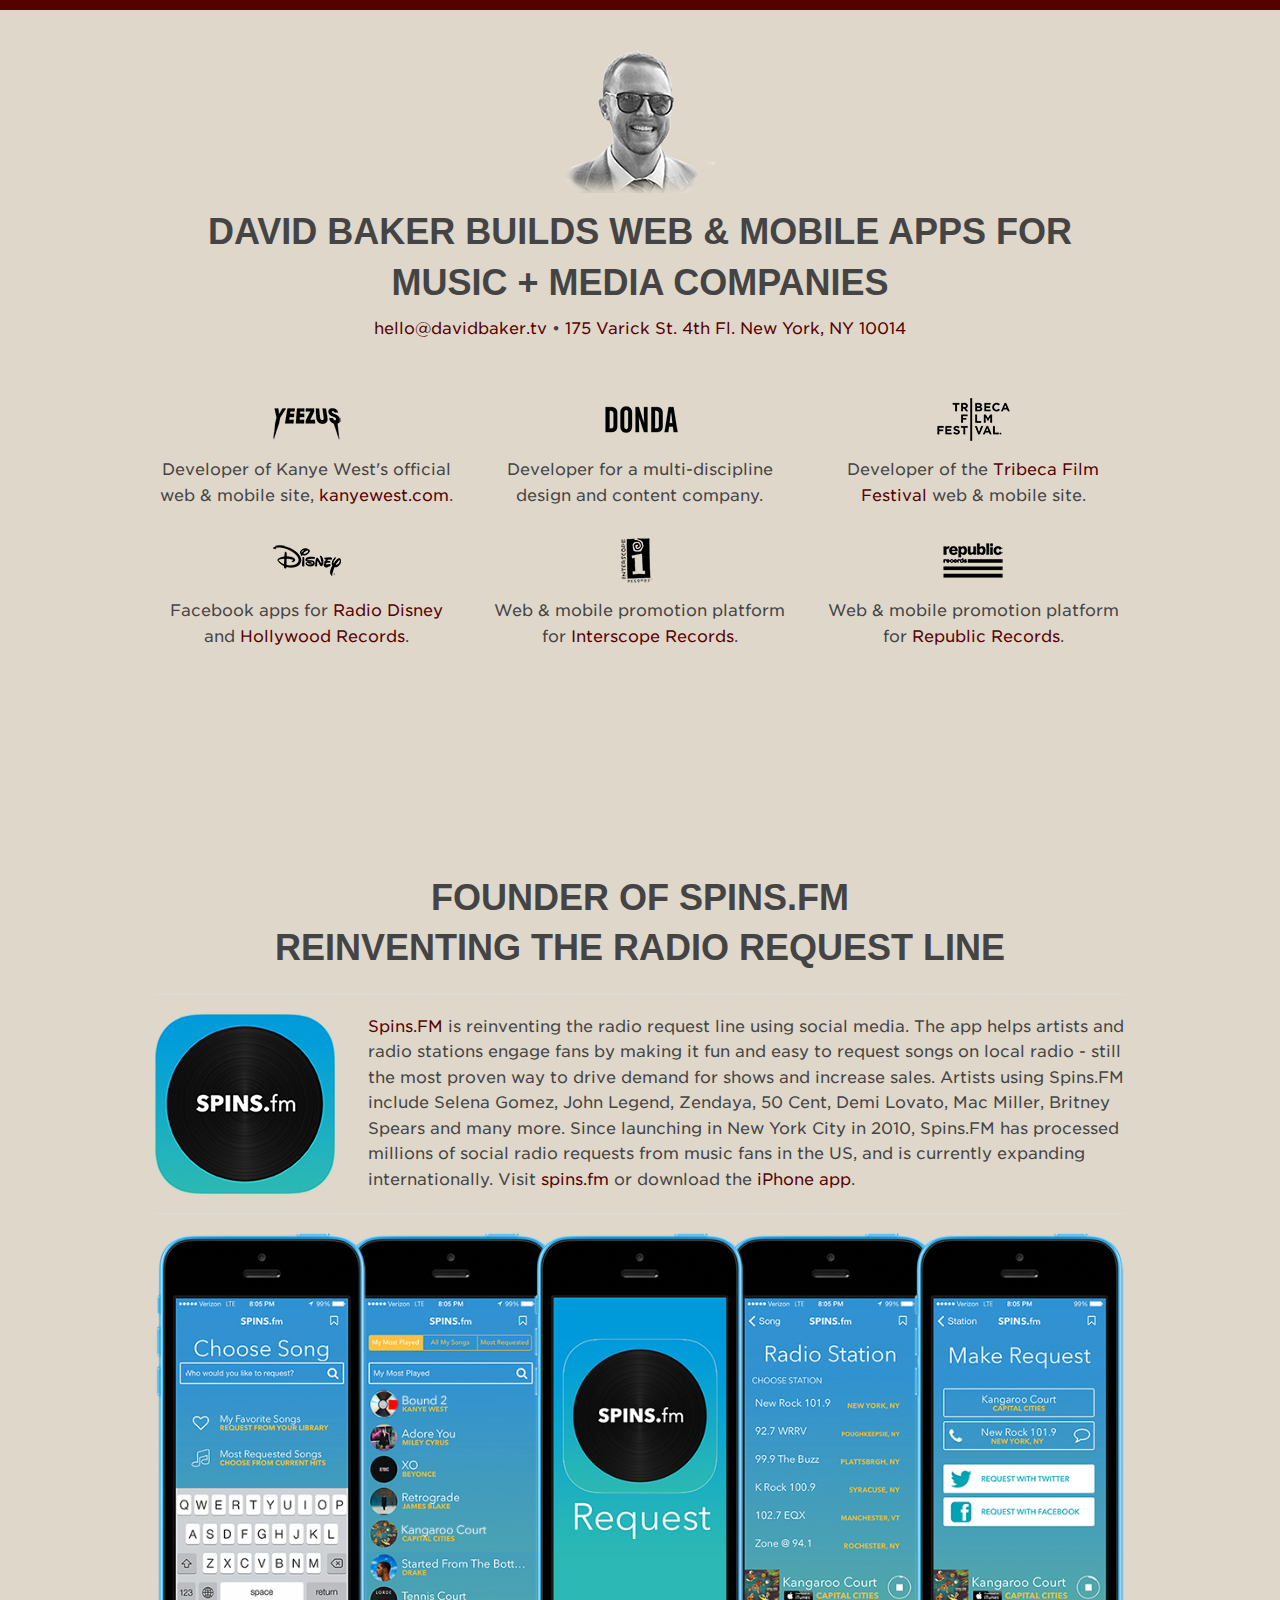
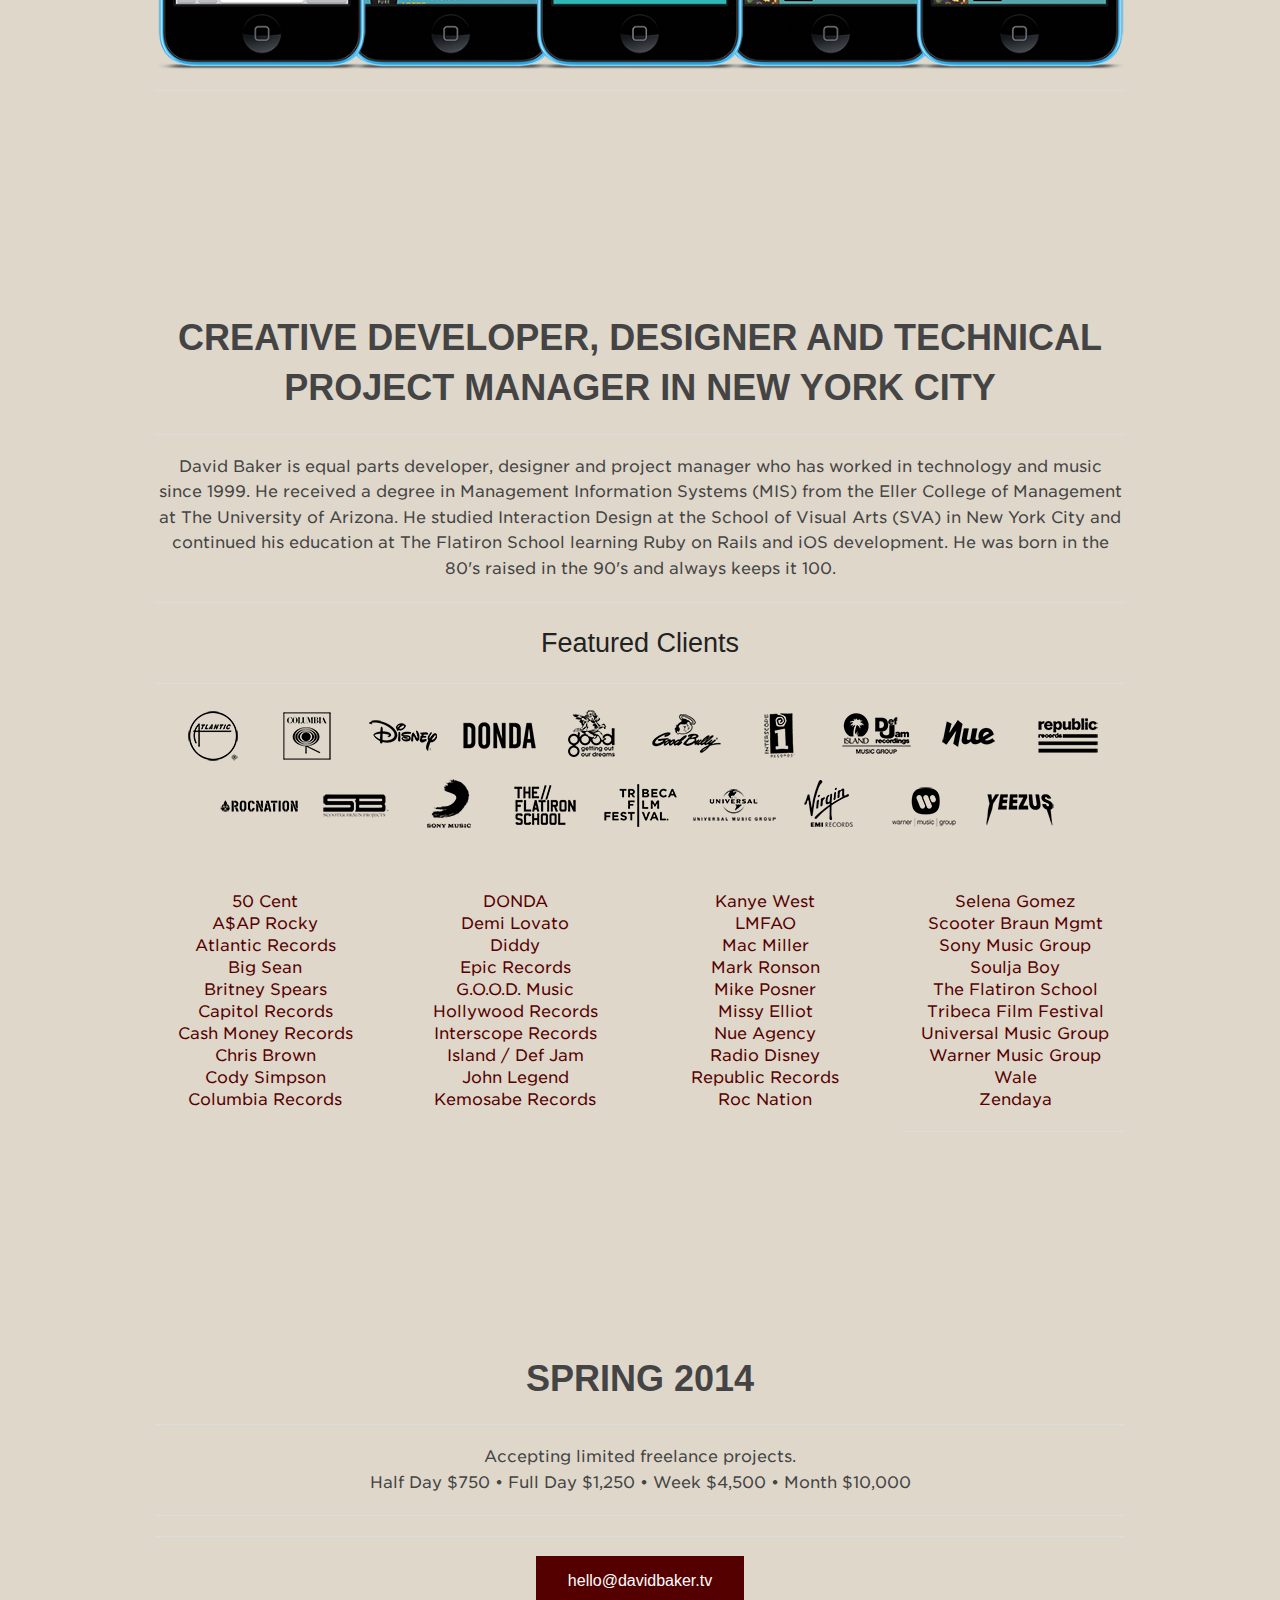
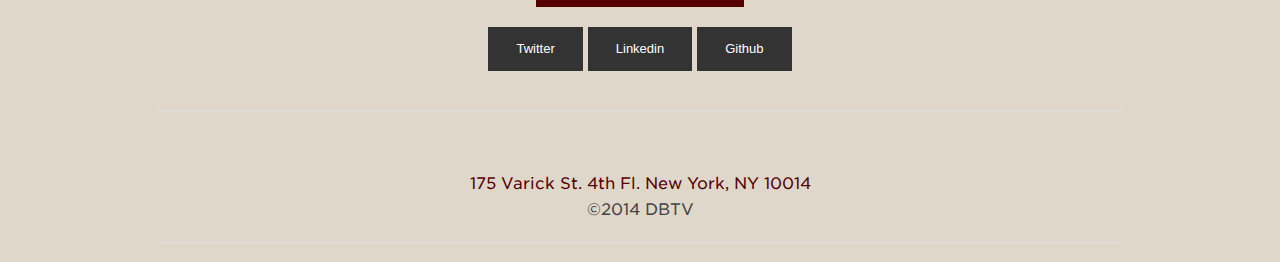
==== index.html @ e58730f7 "revmoe phone number" ====
<!doctype html>
<html class="no-js" lang="en">
  <head>
    <meta charset="utf-8" />
    <meta name="viewport" content="width=device-width, initial-scale=1.0" />
    <title>DavidBaker.TV - David Baker is a creative developer, designer and technical project manager in New York City.</title>
    <meta name="description" content="David Baker builds web &amp; mobile apps for music + media companies including Kanye West, DONDA, The Tribeca Film Festival, Interscope Records, and Republic Records." />
    <meta name="keywords" content="David Baker, DavidBaker.TV, DavidBakerTV, David Baker New York, Technical Project Manager New York City, Technical Project Manager NYC, Technical Project Manager Brooklyn, David Baker Arizona, David Baker UofA" />
    <meta name="author" content="David Baker" />
    <link rel="shortcut icon" href="img/favicon-2014.ico" type="image/x-icon">
    <link rel="icon" href="img/favicon-2014.ico" type="image/x-icon">
    <link rel="stylesheet" href="css/2014-foundation.min.css" />
    <link rel="stylesheet" href="css/2014-animate.css.css" />
    <link rel="stylesheet" href="css/2014-style.css" />
    <script src="js/vendor/2014-modernizr.min.js"></script>
    <script type="text/javascript">
        //<![CDATA[
        try{if (!window.CloudFlare) {var CloudFlare=[{verbose:0,p:1393861651,byc:0,owlid:"cf",bag2:1,mirage2:0,oracle:0,paths:{cloudflare:"/cdn-cgi/nexp/dok8v=02fcfa4f56/"},atok:"5513dd7159def3ef83a74f823313c065",petok:"a8fe80c9b66b0cee8cd95652f07d28450d00553c-1393861750-1800",zone:"davidbaker.tv",rocket:"0",apps:{}}];CloudFlare.push({"apps":{"ape":"9a557f3435d17c4f4423b70e36d7c31b"}});var a=document.createElement("script"),b=document.getElementsByTagName("script")[0];a.async=!0;a.src="//ajax.cloudflare.com/cdn-cgi/nexp/dok8v=221574e73d/cloudflare.min.js";b.parentNode.insertBefore(a,b);}}catch(e){};
        //]]>
    </script>    
  </head>
  <body class="animated fadeInDown">
        
    <div class="row">
      <div class="small-12 columns text-center">
        <img class="dbtv" src="img/dbtv.png">
        <h3 class="tagline">David Baker builds web &amp; mobile apps for music + media companies</h3>
        <p><a href="mailto:hello@davidbaker.tv">hello@davidbaker.tv</a> &bull; <a href="https://goo.gl/maps/thk0T">175 Varick St. 4th Fl. New York, NY 10014</a><br /><br /></p>
        <div class="row">
          <div class="medium-4 columns">
             <p><a href="http://kanyewest.com"><img src="img/logo-yeezus.png"></a>
             <br />
             Developer of Kanye West's official web &amp; mobile site, <a href="http://kanyewest.com">kanyewest.com</a>.</p>
          </div>
          <div class="medium-4 columns">
            <p><a href="http://dondacontent.com"><img src="img/logo-donda.png"></a><br />Developer for a multi-discipline design and content company.</p>
          </div>
          <div class="medium-4 columns">
            <p><a href="http://tribecafilm.com"><img src="img/logo-triebeca-film-festival.png"></a><br />Developer of the <a href="http://tribecafilm.com">Tribeca Film Festival</a> web &amp; mobile site.</p>
          </div>        
        </div>
        <div class="row">
          <div class="medium-4 columns">
             <p><a href="http://radiodisney.com"><img src="img/logo-disney.png"></a><br />Facebook apps for <a href="https://www.facebook.com/radiodisney">Radio Disney</a> and <a href="https://www.facebook.com/Zendaya/app_155227261180201">Hollywood Records</a>.</p>
          </div>
          <div class="medium-4 columns">
            <p><a href="http://playiga.com"><img src="img/logo-interscope-records.png"></a><br />Web &amp; mobile promotion platform for <a href="http://playiga.com">Interscope Records</a>.</p>
          </div>        
          <div class="medium-4 columns">
            <p><a href="http://republicplaybook.com"><img src="img/logo-republic-records.png"></a><br />Web &amp; mobile promotion platform for <a href="http://republicplaybook.com">Republic Records</a>.</p>
          </div>
        </div>
      </div>
    </div>

    <div class="section-break"></div>

<div class="tealbg">

    <div class="row">
      <div class="small-12 columns text-center">
        <h3 class="tagline">Founder of Spins.FM <br />Reinventing the radio request line</h3>
        <hr />
      </div>
    </div>     

    <div class="row">
      <div class="small-12 columns">
        <p><a href="http://spins.fm" target="_blank"><img src="img/spinsfm-app-icon.png" width="180px" height="180px" align="left" style="margin-right: 33px; margin-bottom: 11px; ">Spins.FM</a> is reinventing the radio request line using social media. The app helps artists and radio stations engage fans by making it fun and easy to request songs on local radio - still the most proven way to drive demand for shows and increase sales. Artists using Spins.FM include Selena Gomez, John Legend, Zendaya, 50 Cent, Demi Lovato, Mac Miller, Britney Spears and many more. Since launching in New York City in 2010, Spins.FM has processed millions of social radio requests from music fans in the US, and is currently expanding internationally. Visit <a href="http://spins.fm">spins.fm</a> or download the <a href="http://appsto.re/i6FQ4bF">iPhone app</a>.</p> 
        <hr />
      </div>
    </div>     

    <div class="row">
      <div class="small-12 columns text-center">
        <a href="http://appsto.re/i6FQ4bF">
          <img src="img/spinsfm-ios-sshots-blk.png">
        </a>
        <hr />
      </div>
    </div>     

    <div class="section-break"></div>

    <div class="row">
      <div class="small-12 columns text-center">
        <h3 class="tagline">Creative developer, designer and technical project manager in new york city</h3>
        <hr />
      </div>
    </div>     
    <div class="row">
      <div class="small-12 columns text-center">
        <p>David Baker is equal parts developer, designer and project manager who has worked in technology and music since 1999. He received a degree in Management Information Systems (MIS) from the Eller College of Management at The University of Arizona. He studied Interaction Design at the School of Visual Arts (SVA) in New York City and continued his education at The Flatiron School learning Ruby on Rails and iOS development. He was born in the 80's raised in the 90's and always keeps it 100.</p> 
        <hr />
      </div>
    </div>     

    <div class="row">
      <div class="small-12 columns text-center">
        <h3>Featured Clients</h3>
        <hr />
      </div>
    </div>     

    <div class="row">
      <div class="small-12 columns text-center">
        <img class="logotn" src="img/logo-atlantic.png">
        <img class="logotn" src="img/logo-columbia.png">
        <img class="logotn" src="img/logo-disney.png">
        <img class="logotn" src="img/logo-donda.png">
        <img class="logotn" src="img/logo-good-music.png">
        <img class="logotn" src="img/logo-goodbully.png">
        <img class="logotn" src="img/logo-interscope-records.png">
        <img class="logotn" src="img/logo-island-defjam.png">
        <img class="logotn" src="img/logo-nue.png">
        <img class="logotn" src="img/logo-republic-records.png">
        <img class="logotn" src="img/logo-rocnation.png">
        <img class="logotn" src="img/logo-scooter-braun.png">
        <img class="logotn" src="img/logo-sony-music.png">
        <img class="logotn" src="img/logo-the-flatiron-school.png">
        <img class="logotn" src="img/logo-triebeca-film-festival.png">
        <img class="logotn" src="img/logo-universal.png">
        <img class="logotn" src="img/logo-virgin-emi.png">
        <img class="logotn" src="img/logo-warner.png">
        <img class="logotn" src="img/logo-yeezus.png">
        <br><br><br><br>
      </div>
    </div>

    <div class="row clients">
      <div class="medium-3 columns text-center">
        <a href="https://www.facebook.com/50cent/app_155227261180201" target="_blank">50 Cent</a><br />
        <a href="https://www.facebook.com/asaprocky/app_155227261180201" target="_blank">A$AP Rocky</a><br />
        <a href="http://atlanticrecords.com/artists" target="_blank">Atlantic Records</a><br />
        <a href="http://uknowbigsean.com" target="_blank">Big Sean</a><br />
        <a href="http://spins.fm/britney" target="_blank">Britney Spears</a><br />
        <a href="http://www.capitolrecords.com/artists/" target="_blank">Capitol Records</a><br />
        <a href="http://www.cashmoney-records.com/artist" target="_blank">Cash Money Records</a><br />
        <a href="http://chrisbrownworld.com" target="_blank">Chris Brown</a><br />
        <a href="https://www.facebook.com/codysimpsonmusic/app_155227261180201" target="_blank">Cody Simpson</a><br />
        <a href="http://www.columbiarecords.com/artists" target="_blank">Columbia Records</a><br />
      </div>
      <div class="medium-3 columns text-center">
        <a href="http://dondacontent.com" target="_blank">DONDA</a><br />
        <a href="http://spins.fm/demi" target="_blank">Demi Lovato</a><br />
        <a href="http://spins.fm/diddy" target="_blank">Diddy</a><br />
        <a href="http://www.epicrecords.com/artists" target="_blank">Epic Records</a><br />
        <a href="http://goodmusicmerch.com" target="_blank">G.O.O.D. Music</a><br />
        <a href="http://hollywoodrecords.com" target="_blank">Hollywood Records</a><br />
        <a href="http://www.playiga.com" target="_blank">Interscope Records</a><br />
        <a href="http://www.defjam.com/artists" target="_blank">Island / Def Jam</a><br />
        <a href="https://www.facebook.com/johnlegend/app_155227261180201" target="_blank">John Legend</a><br />
        <a href="http://kemosaberadio.com" target="_blank">Kemosabe Records</a><br />
      </div>        
      <div class="medium-3 columns text-center">
        <a href="http://kanyewest.com" target="_blank">Kanye West</a><br />
        <a href="http://www.youtube.com/watch?v=Uw241wcDDws&list=TLWc1la0sQKE4" target="_blank">LMFAO</a><br />
        <a href="http://spins.fm/macmiller" target="_blank">Mac Miller</a><br />
        <a href="http://en.wikipedia.org/wiki/Mark_Ronson" target="_blank">Mark Ronson</a><br />
        <a href="http://mikeposner.com" target="_blank">Mike Posner</a><br />
        <a href="https://twitter.com/MissyElliott/statuses/256136193769615360" target="_blank">Missy Elliot</a><br />
        <a href="http://nueagency.com" target="_blank">Nue Agency</a><br />
        <a href="https://www.facebook.com/radiodisney" target="_blank">Radio Disney</a><br />
        <a href="http://www.republicplaybook.com" target="_blank">Republic Records</a><br />
        <a href="http://rocnation.com/artists/" target="_blank">Roc Nation</a><br />
      </div>
      <div class="medium-3 columns text-center">
        <a href="https://www.facebook.com/Selena" target="_blank">Selena Gomez</a><br />        
        <a href="http://scooterbraun.com/" target="_blank">Scooter Braun Mgmt</a><br />
        <a href="http://www.sonymusic.com" target="_blank">Sony Music Group</a><br />
        <a href="https://twitter.com/souljaboy/status/66930248041771009">Soulja Boy</a><br />
        <a href="http://flatironschool.com" target="_blank">The Flatiron School</a><br />
        <a href="http://tribecafilm.com" target="_blank">Tribeca Film Festival</a><br />
        <a href="http://www.universalmusic.com/artists" target="_blank">Universal Music Group</a><br />
        <a href="http://www.wmg.com" target="_blank">Warner Music Group</a><br />
        <a href="http://walemusic.com" target="_blank">Wale</a><br />
        <a href="https://www.facebook.com/Zendaya/app_155227261180201" target="_blank">Zendaya</a><br />
      <hr />
      </div>
    </div>

    <div class="section-break"></div>


    <div class="row">
      <div class="small-12 columns text-center">
        <h3 class="tagline">Spring 2014</h3>
        <hr />

        <p>Accepting limited freelance projects.<br />
        Half Day $750 &bull; Full Day $1,250 &bull; Week $4,500 &bull; Month $10,000</p>
        <hr />
        <hr />
        <p>
          <a href="mailto:hello@davidbaker.tv" class="medium alert button">hello@davidbaker.tv</a>
          <br/>
          <a href="http://twitter.com/davidbakertv" target="_blank" class="small button grey">Twitter</a> 
          <a href="http://linkedin.com/in/davidbakertv" target="_blank" class="small button grey">Linkedin</a> 
          <a href="http://github.com/davidbakertv" target="_blank" class="small button grey">Github</a> 
        </p>
        <hr />
      </div>
    </div>     

    <div class="section-end"></div>

    <div class="row">
      <div class="small-12 columns text-center">
        <p><a href="https://goo.gl/maps/thk0T">175 Varick St. 4th Fl. New York, NY 10014</a><br/>&copy;2014 DBTV</p>
        <hr />
      </div>
    </div>     

    <script src="js/vendor/2014-jquery.min.js"></script>
    <script src="js/2014-foundation.min.js"></script>
    <script>
      $(document).foundation();
    </script>
      <script type="text/javascript">
      var _gaq = _gaq || [];
     _gaq.push(['_setAccount', 'UA-3241649-44']);
       _gaq.push(['_trackPageview']);

      (function() {
        var ga = document.createElement('script'); ga.type = 'text/javascript'; ga.async = true;
        ga.src = ('https:' == document.location.protocol ? 'https://ssl' : 'http://www') + '.google-analytics.com/ga.js';
        var s = document.getElementsByTagName('script')[0]; s.parentNode.insertBefore(ga, s);
      })();
    </script>
  </body>
</html>
---- css/2014-style.css ----
@font-face{ font-family: "Gotham SSm A"; src: url([data-uri]); font-weight:400; font-style:normal; } @font-face{ font-family: "Gotham SSm B"; src: url([data-uri]); font-weight:400; font-style:normal; } @font-face{ font-family: "Gotham SSm A"; src: url([data-uri]); font-weight:700; font-style:normal; } @font-face{ font-family: "Gotham SSm B"; src: url([data-uri]); font-weight:700; font-style:normal; } 

body, html {
    font-family: 'Gotham SSm A', 'Gotham SSm B';
    font-weight: 400;
    font-style: normal;
    background: #dfd7ca;
    color: #444;
    border-top: 5px solid #500;
}

::selection {
    color:#444;
    background:#dfd7ca;
}
::-moz-selection {
    color:#444;
    background:#dfd7ca;
}

.section-break{
    height: 200px;
    width: 100%;
    display: block;
    clear: both;
}

.section-end{
    height: 40px;
    width: 100%;
    display: block;
    clear: both;
}

a {
    color: #500;
}

a:hover {
    color: #9e0c0f;
}

h3.tagline{
    font-size: 36px;
    text-transform: uppercase;
    font-weight: bold;
    color: #444;
}

.clients {
    line-height: 22px;
}

.dbtv {
    width:150px;
    height:150px;
    margin-top: 33px;
    margin-bottom: 11px;
}

.grey, .grey:hover {
    background-color: #333;
}

.medium-4{
    background-color: #dfd7ca;
    -webkit-transition: all .8s;
    transition: all .8s;    
}

.medium-4:hover{
    background-color: #e9e1d4;
    -webkit-transition: all .8s;
    transition: all .8s;    
}
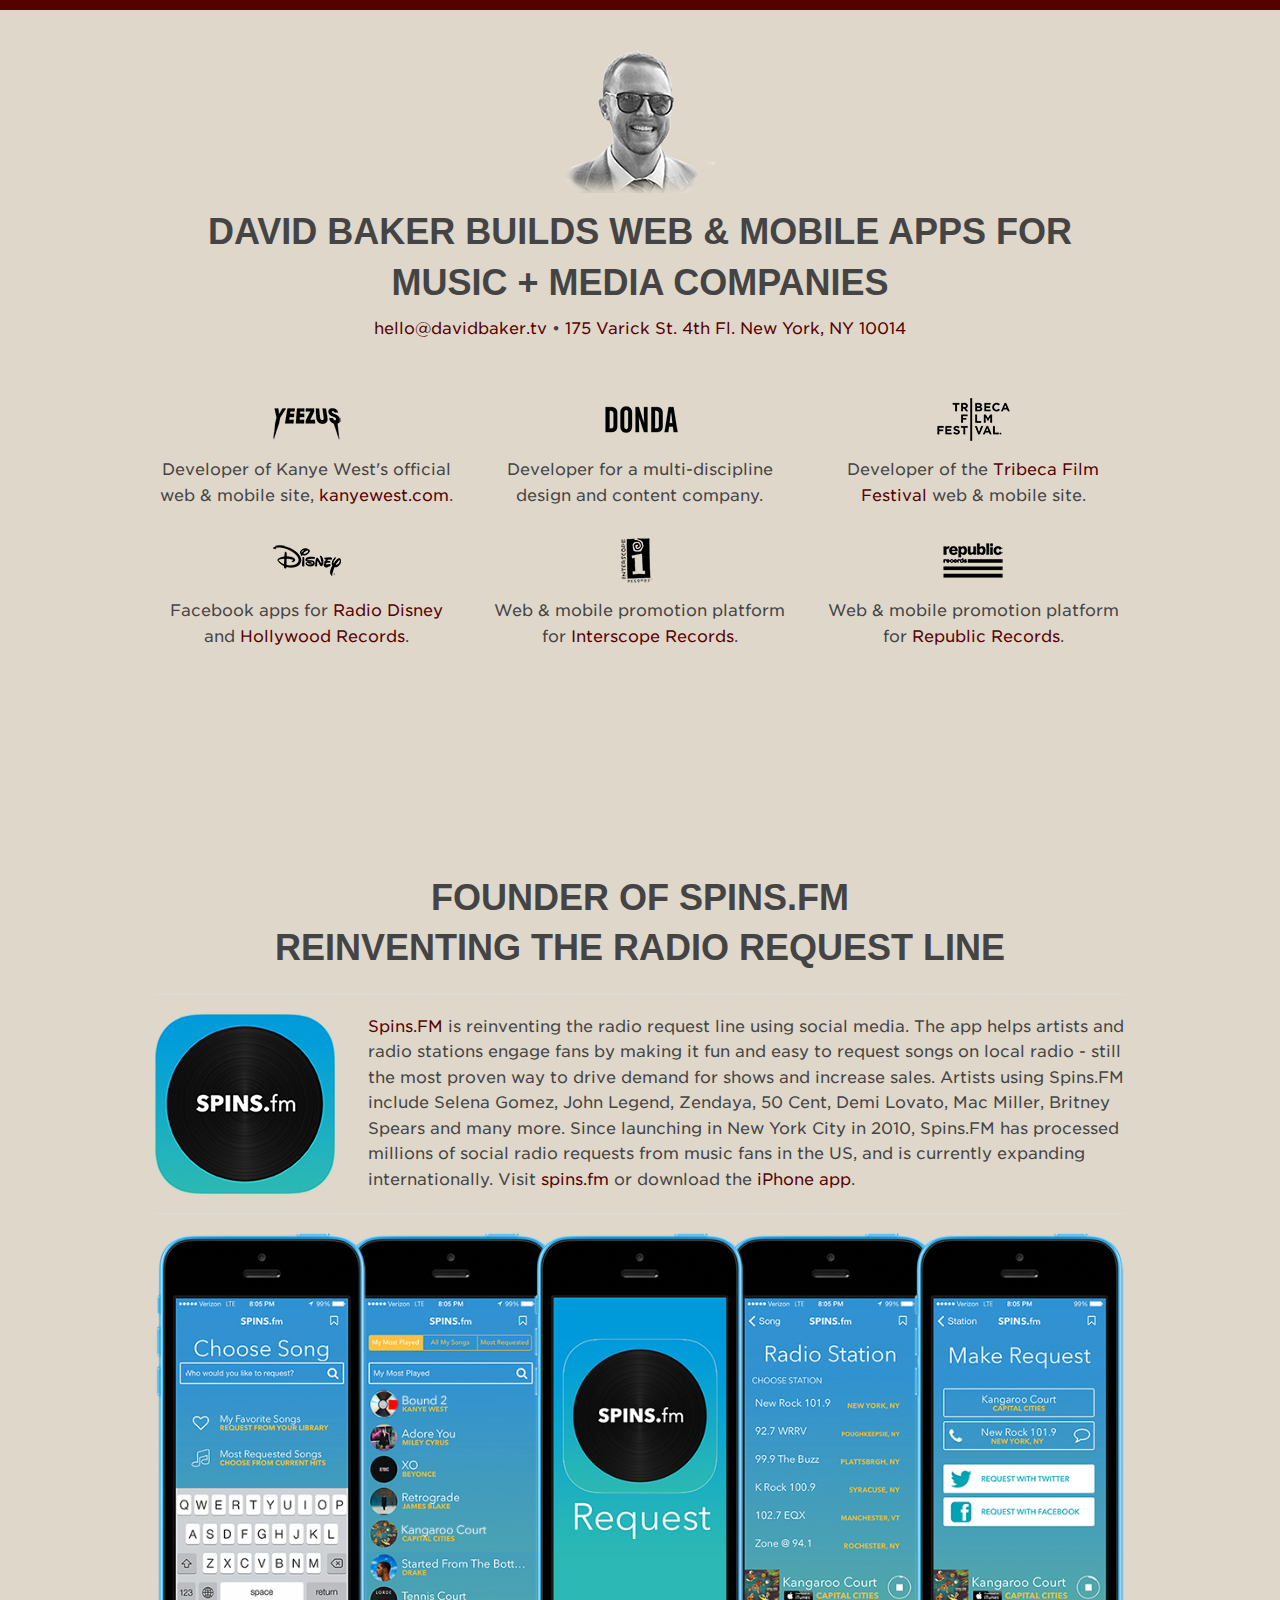
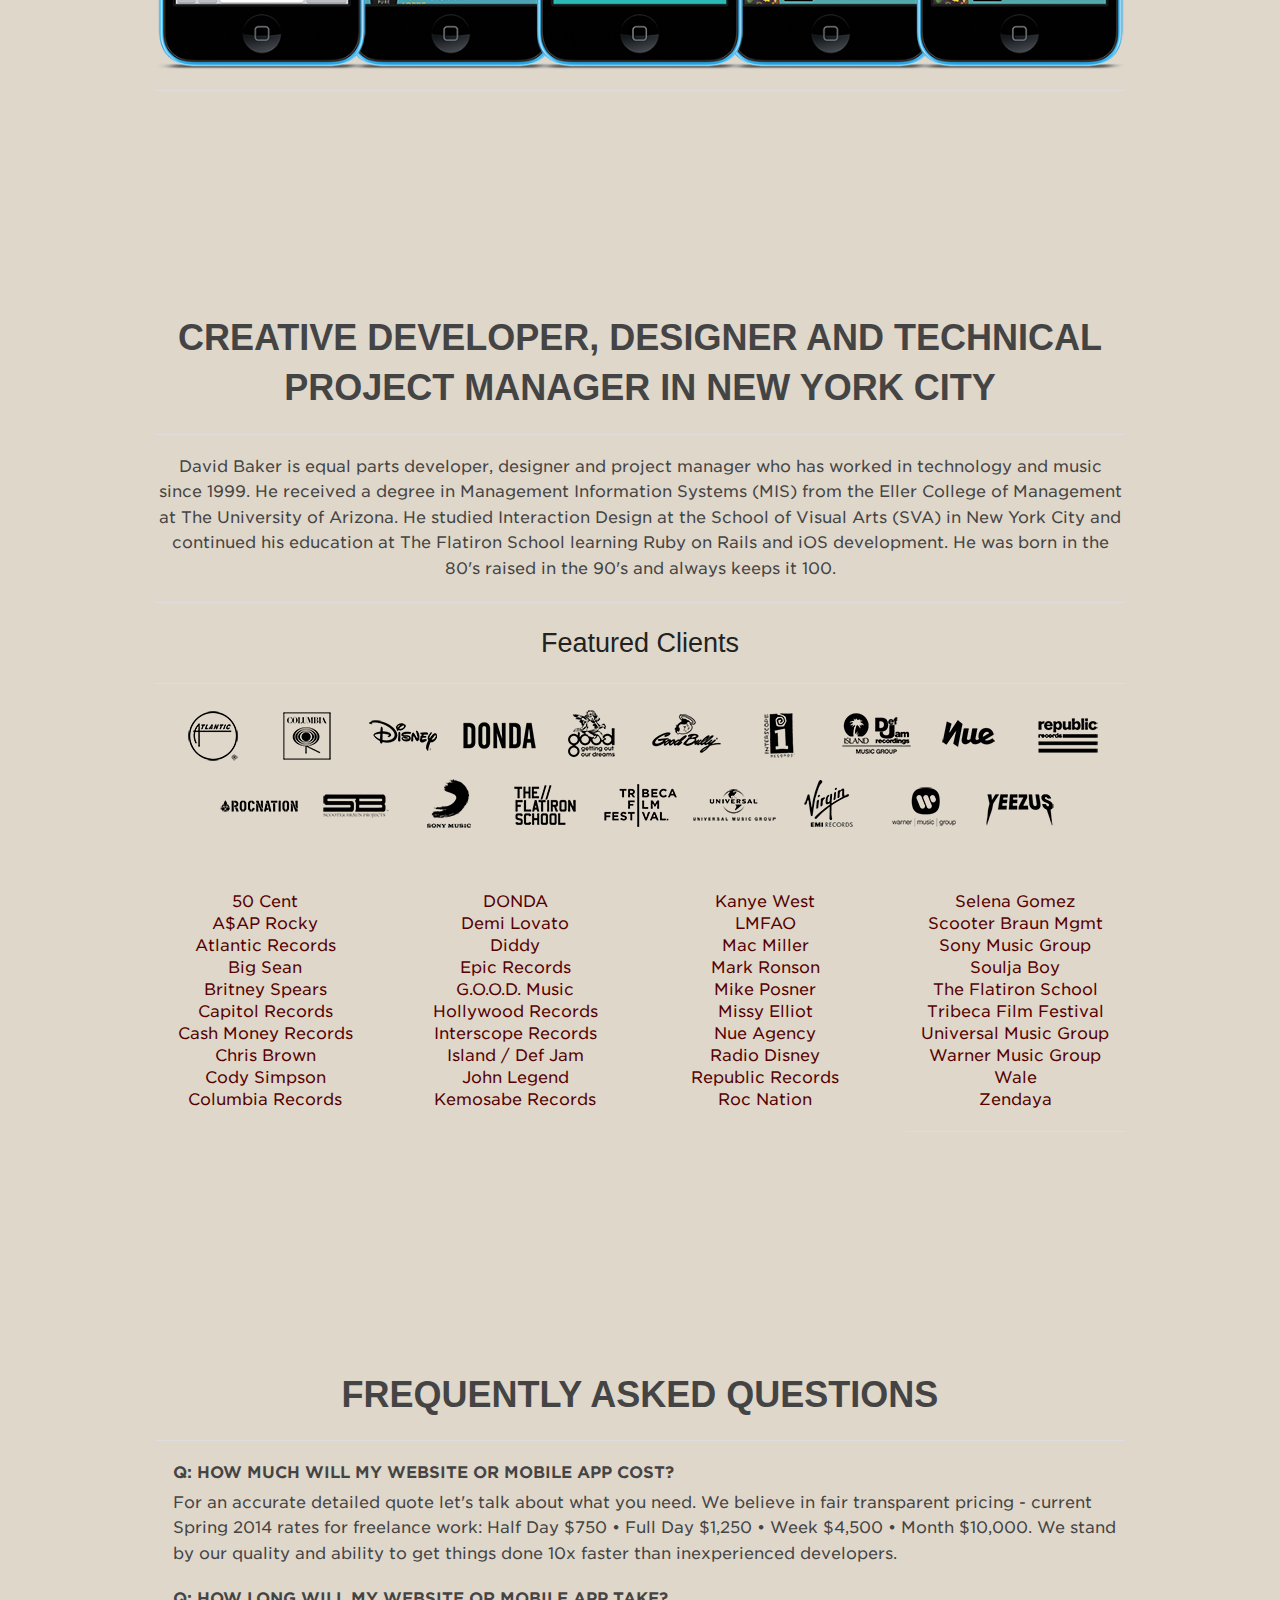
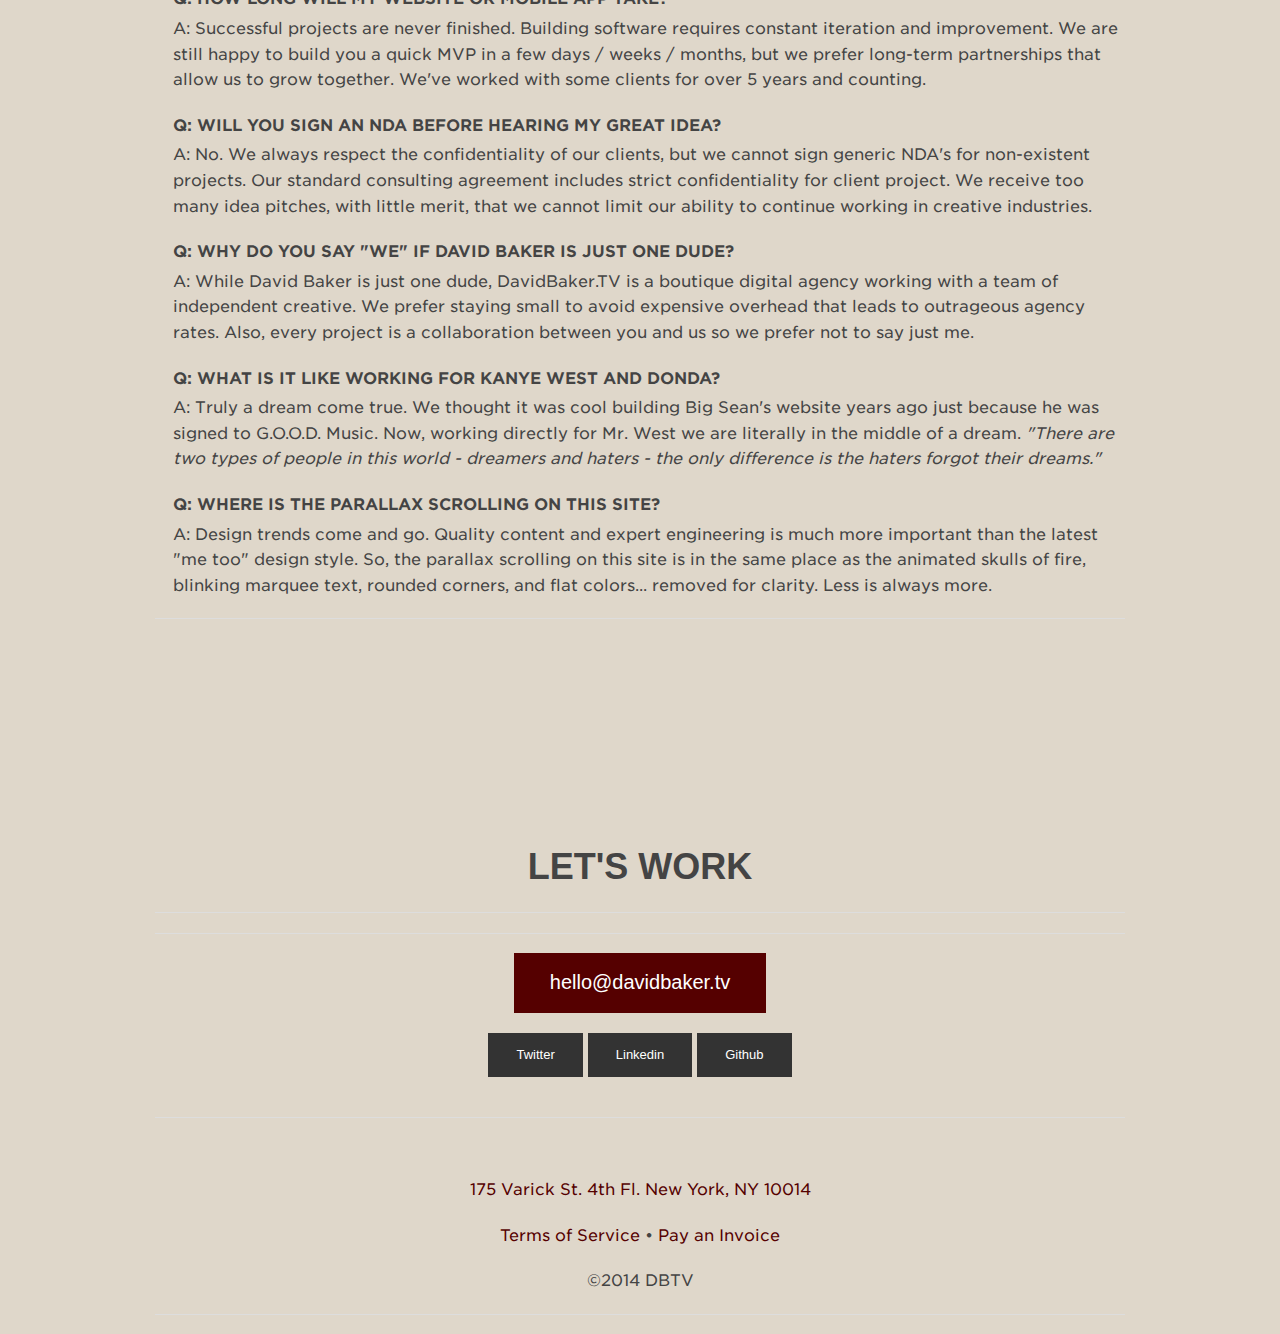
==== commit 5d210846: "add FAQ section" ====
--- a/index.html
+++ b/index.html
@@ -180,19 +180,49 @@
     </div>
 
     <div class="section-break"></div>
-
-
-    <div class="row">
-      <div class="small-12 columns text-center">
-        <h3 class="tagline">Spring 2014</h3>
-        <hr />
-
-        <p>Accepting limited freelance projects.<br />
-        Half Day $750 &bull; Full Day $1,250 &bull; Week $4,500 &bull; Month $10,000</p>
+  
+    <a name="faq">&nbsp;</a>
+    <div class="row">
+      <div class="small-12 columns text-center">
+        <h3 class="tagline">Frequently Asked Questions</h3>
+        <hr />
+      </div>
+    </div>     
+    <div class="row">
+      <div class="small-12 columns text-left">
+        <ul>
+          <p class="caps"><b>Q: How much will my website or mobile app cost?</b></p>
+          <p>For an accurate detailed quote let's talk about what you need. We believe in fair transparent pricing - current Spring 2014 rates for freelance work: Half Day $750 &bull; Full Day $1,250 &bull; Week $4,500 &bull; Month $10,000. We stand by our quality and ability to get things done 10x faster than inexperienced developers.</p>
+
+          <p class="caps"><b>Q: How long will my website or mobile app take?</b></p>
+          <p>A: Successful projects are never finished. Building software requires constant iteration and improvement. We are still happy to build you a quick MVP in a few days / weeks / months, but we prefer long-term partnerships that allow us to grow together. We've worked with some clients for over 5 years and counting.</p>
+
+          <p class="caps"><b>Q: Will you sign an NDA before hearing my great idea?</b><br></p>
+          <p>A: No. We always respect the confidentiality of our clients, but we cannot sign generic NDA's for non-existent projects. Our standard consulting agreement includes strict confidentiality for client project. We receive too many idea pitches, with little merit, that we cannot limit our ability to continue working in creative industries.</p>
+
+          <p class="caps"><b>Q: Why do you say "we" if David Baker is just one dude?</b><br></p>
+          <p>A: While David Baker is just one dude, DavidBaker.TV is a boutique digital agency working with a team of independent creative. We prefer staying small to avoid expensive overhead that leads to outrageous agency rates. Also, every project is a collaboration between you and us so we prefer not to say just me.</p>
+
+          <p class="caps"><b>Q: What is it like working for Kanye West and DONDA?</b></p>
+          <p>A: Truly a dream come true. We thought it was cool building Big Sean's website years ago just because he was signed to G.O.O.D. Music. Now, working directly for Mr. West we are literally in the middle of a dream. <i>"There are two types of people in this world - dreamers and haters - the only difference is the haters forgot their dreams."</i></p>
+
+          <p class="caps"><b>Q: Where is the parallax scrolling on this site?</b></p>
+          <p>A: Design trends come and go. Quality content and expert engineering is much more important than the latest "me too" design style. So, the parallax scrolling on this site is in the same place as the animated skulls of fire, blinking marquee text, rounded corners, and flat colors... removed for clarity. Less is always more.</p>
+
+        </ul>
+        <hr />
+      </div>
+    </div>     
+
+    <div class="section-break"></div>
+
+    <div class="row">
+      <div class="small-12 columns text-center">
+        <h3 class="tagline">Let's Work</h3>
         <hr />
         <hr />
         <p>
-          <a href="mailto:hello@davidbaker.tv" class="medium alert button">hello@davidbaker.tv</a>
+          <a href="mailto:hello@davidbaker.tv" class="large alert button">hello@davidbaker.tv</a>
           <br/>
           <a href="http://twitter.com/davidbakertv" target="_blank" class="small button grey">Twitter</a> 
           <a href="http://linkedin.com/in/davidbakertv" target="_blank" class="small button grey">Linkedin</a> 
@@ -206,7 +236,9 @@
 
     <div class="row">
       <div class="small-12 columns text-center">
-        <p><a href="https://goo.gl/maps/thk0T">175 Varick St. 4th Fl. New York, NY 10014</a><br/>&copy;2014 DBTV</p>
+        <p><a href="https://goo.gl/maps/thk0T">175 Varick St. 4th Fl. New York, NY 10014</a></p>
+        <p><a href="/terms">Terms of Service</a> &bull; <a href="/payment">Pay an Invoice</a></p>
+        <p>&copy;2014 DBTV </p>
         <hr />
       </div>
     </div>     
--- a/css/2014-style.css
+++ b/css/2014-style.css
@@ -62,6 +62,11 @@
     background-color: #333;
 }
 
+p.caps {
+    text-transform: uppercase;
+    margin-bottom: 4px;
+}
+
 .medium-4{
     background-color: #dfd7ca;
     -webkit-transition: all .8s;
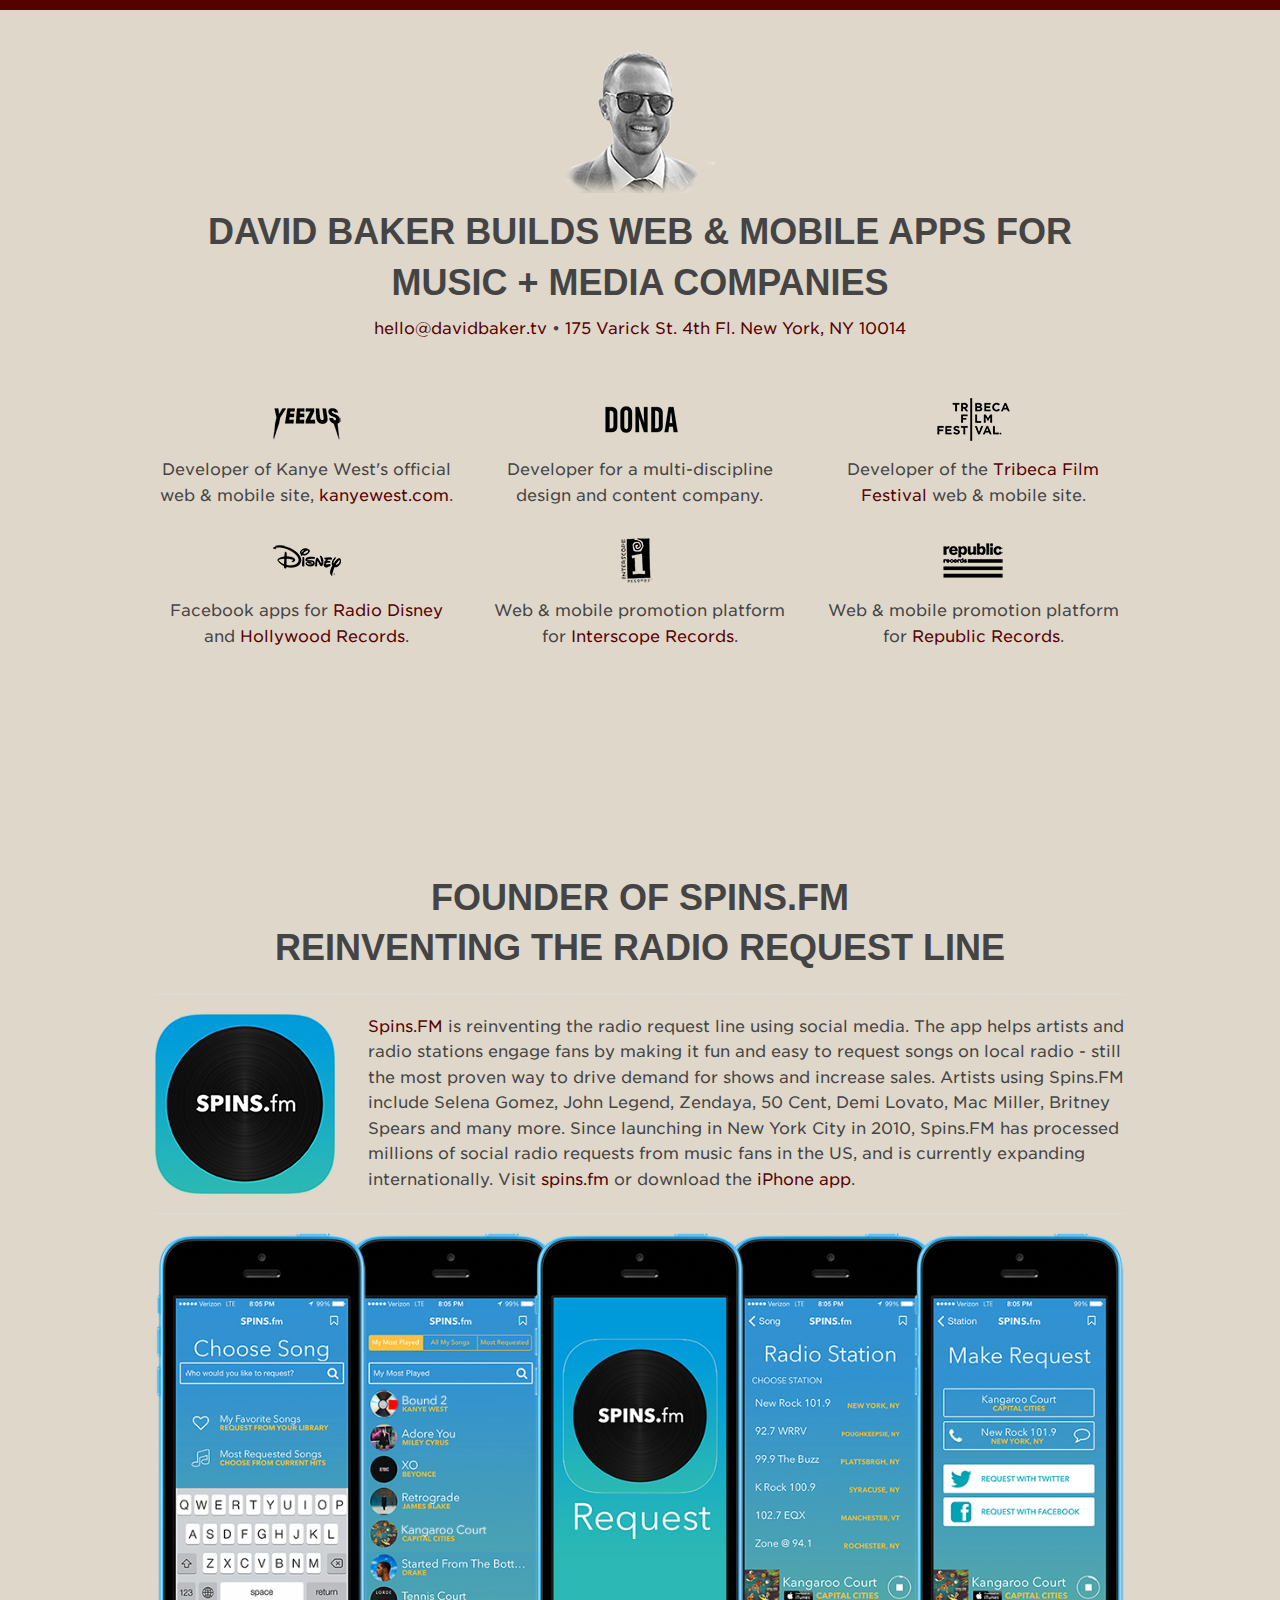
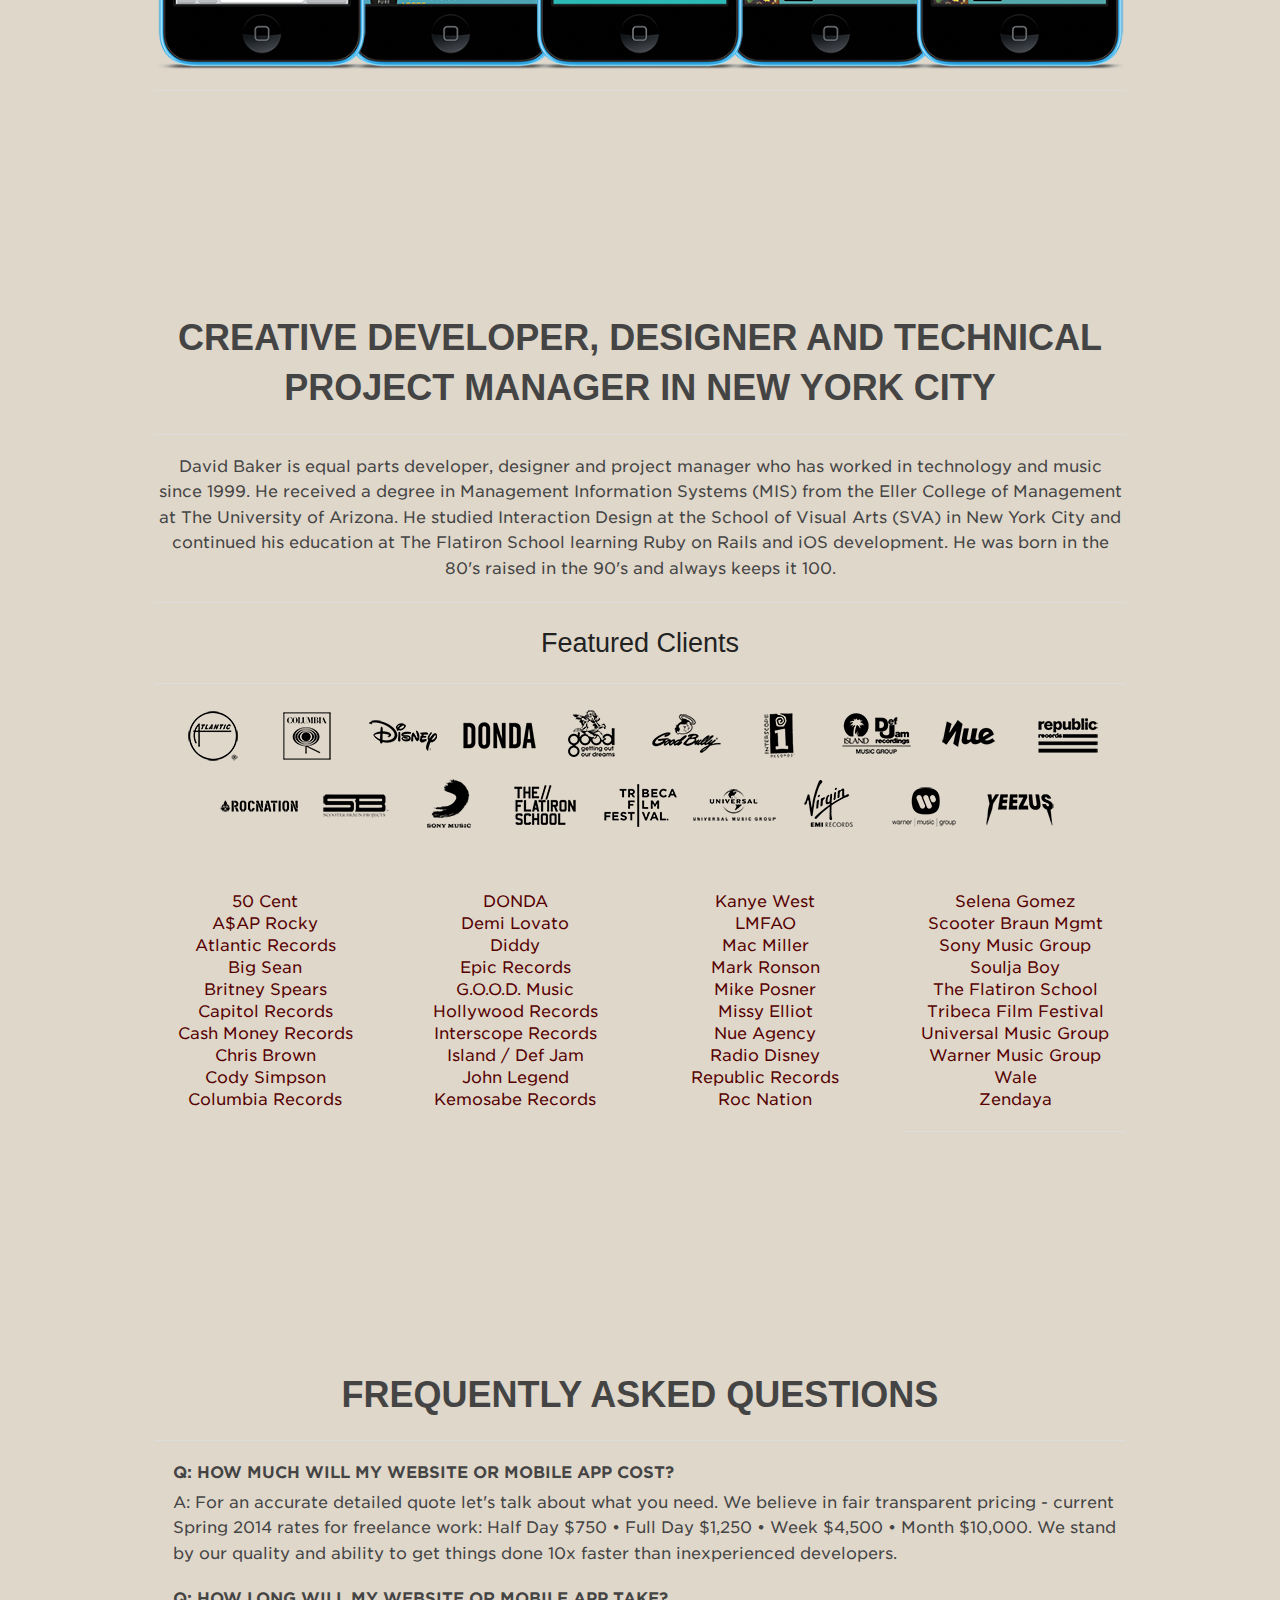
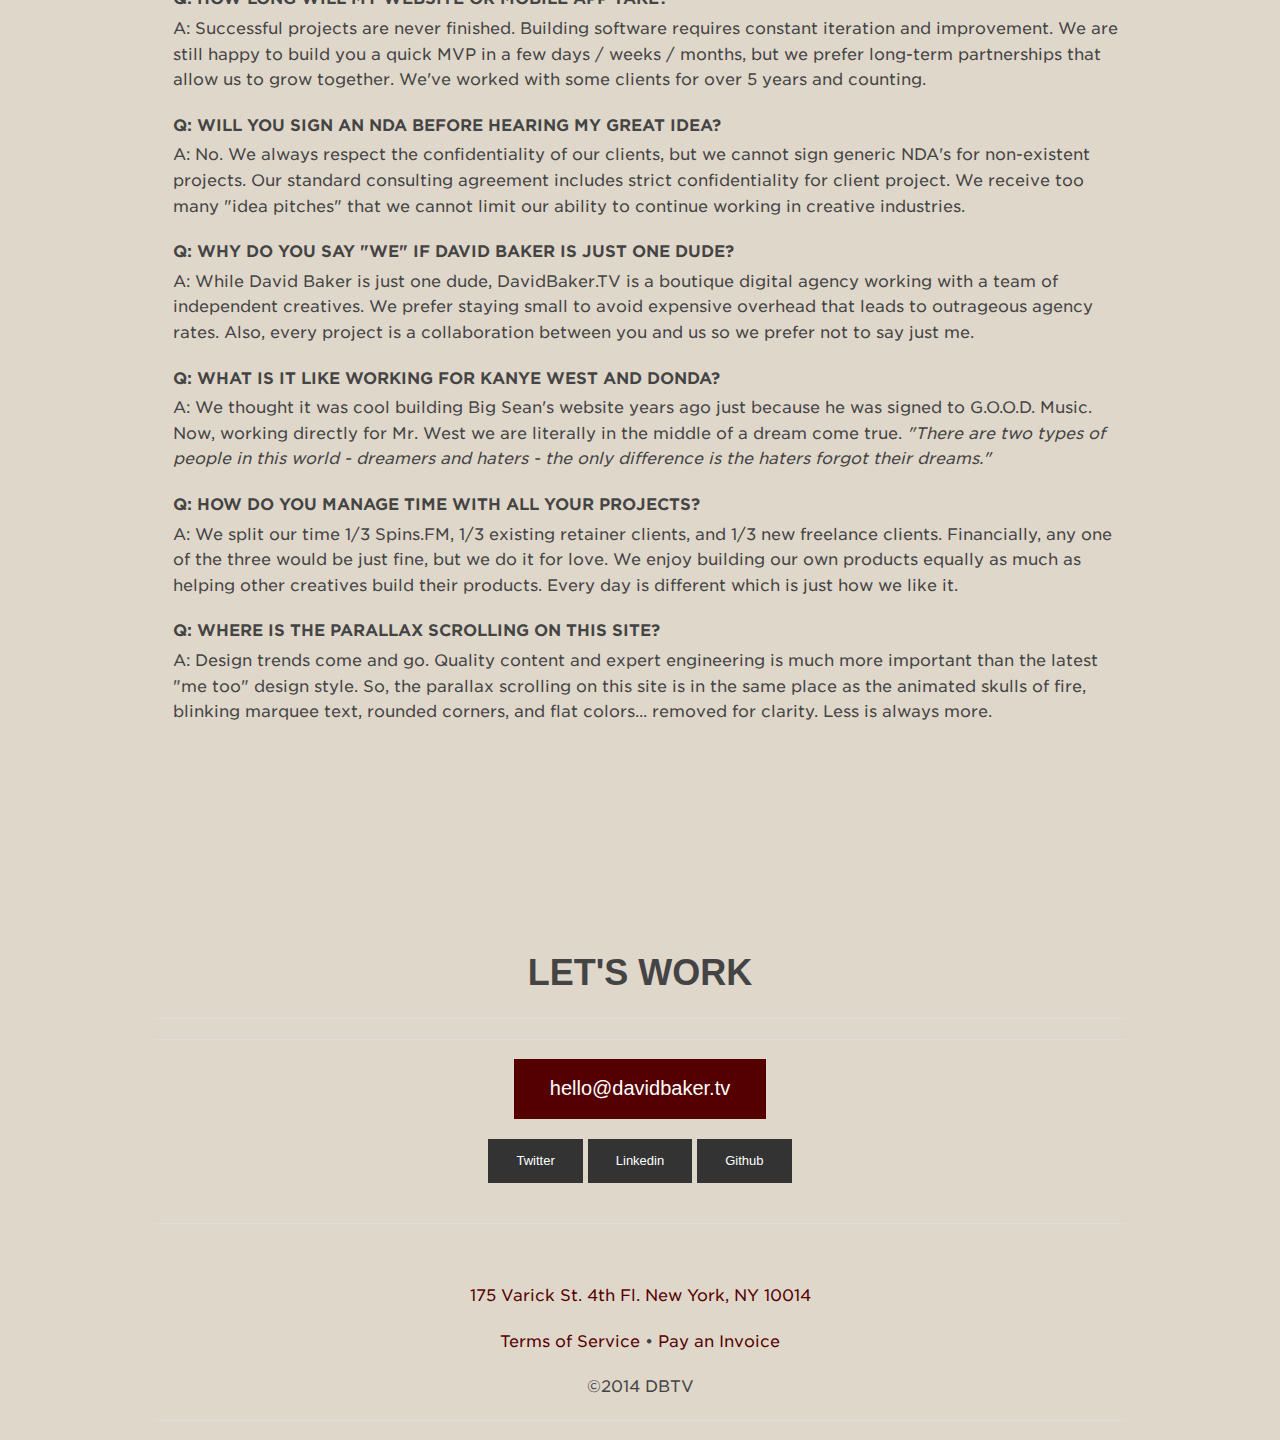
==== commit a33b8726: "update FAQ" ====
--- a/index.html
+++ b/index.html
@@ -55,8 +55,6 @@
 
     <div class="section-break"></div>
 
-<div class="tealbg">
-
     <div class="row">
       <div class="small-12 columns text-center">
         <h3 class="tagline">Founder of Spins.FM <br />Reinventing the radio request line</h3>
@@ -192,25 +190,27 @@
       <div class="small-12 columns text-left">
         <ul>
           <p class="caps"><b>Q: How much will my website or mobile app cost?</b></p>
-          <p>For an accurate detailed quote let's talk about what you need. We believe in fair transparent pricing - current Spring 2014 rates for freelance work: Half Day $750 &bull; Full Day $1,250 &bull; Week $4,500 &bull; Month $10,000. We stand by our quality and ability to get things done 10x faster than inexperienced developers.</p>
+          <p>A: For an accurate detailed quote let's talk about what you need. We believe in fair transparent pricing - current Spring 2014 rates for freelance work: Half Day $750 &bull; Full Day $1,250 &bull; Week $4,500 &bull; Month $10,000. We stand by our quality and ability to get things done 10x faster than inexperienced developers.</p>
 
           <p class="caps"><b>Q: How long will my website or mobile app take?</b></p>
           <p>A: Successful projects are never finished. Building software requires constant iteration and improvement. We are still happy to build you a quick MVP in a few days / weeks / months, but we prefer long-term partnerships that allow us to grow together. We've worked with some clients for over 5 years and counting.</p>
 
           <p class="caps"><b>Q: Will you sign an NDA before hearing my great idea?</b><br></p>
-          <p>A: No. We always respect the confidentiality of our clients, but we cannot sign generic NDA's for non-existent projects. Our standard consulting agreement includes strict confidentiality for client project. We receive too many idea pitches, with little merit, that we cannot limit our ability to continue working in creative industries.</p>
+          <p>A: No. We always respect the confidentiality of our clients, but we cannot sign generic NDA's for non-existent projects. Our standard consulting agreement includes strict confidentiality for client project. We receive too many "idea pitches" that we cannot limit our ability to continue working in creative industries.</p>
 
           <p class="caps"><b>Q: Why do you say "we" if David Baker is just one dude?</b><br></p>
-          <p>A: While David Baker is just one dude, DavidBaker.TV is a boutique digital agency working with a team of independent creative. We prefer staying small to avoid expensive overhead that leads to outrageous agency rates. Also, every project is a collaboration between you and us so we prefer not to say just me.</p>
+          <p>A: While David Baker is just one dude, DavidBaker.TV is a boutique digital agency working with a team of independent creatives. We prefer staying small to avoid expensive overhead that leads to outrageous agency rates. Also, every project is a collaboration between you and us so we prefer not to say just me.</p>
 
           <p class="caps"><b>Q: What is it like working for Kanye West and DONDA?</b></p>
-          <p>A: Truly a dream come true. We thought it was cool building Big Sean's website years ago just because he was signed to G.O.O.D. Music. Now, working directly for Mr. West we are literally in the middle of a dream. <i>"There are two types of people in this world - dreamers and haters - the only difference is the haters forgot their dreams."</i></p>
+          <p>A: We thought it was cool building Big Sean's website years ago just because he was signed to G.O.O.D. Music. Now, working directly for Mr. West we are literally in the middle of a dream come true. <i>"There are two types of people in this world - dreamers and haters - the only difference is the haters forgot their dreams."</i></p>
+
+          <p class="caps"><b>Q: How do you manage time with all your projects?</b></p>
+          <p>A: We split our time 1/3 Spins.FM, 1/3 existing retainer clients, and 1/3 new freelance clients. Financially, any one of the three would be just fine, but we do it for love. We enjoy building our own products equally as much as helping other creatives build their products. Every day is different which is just how we like it.  </p>
 
           <p class="caps"><b>Q: Where is the parallax scrolling on this site?</b></p>
           <p>A: Design trends come and go. Quality content and expert engineering is much more important than the latest "me too" design style. So, the parallax scrolling on this site is in the same place as the animated skulls of fire, blinking marquee text, rounded corners, and flat colors... removed for clarity. Less is always more.</p>
 
         </ul>
-        <hr />
       </div>
     </div>     
 
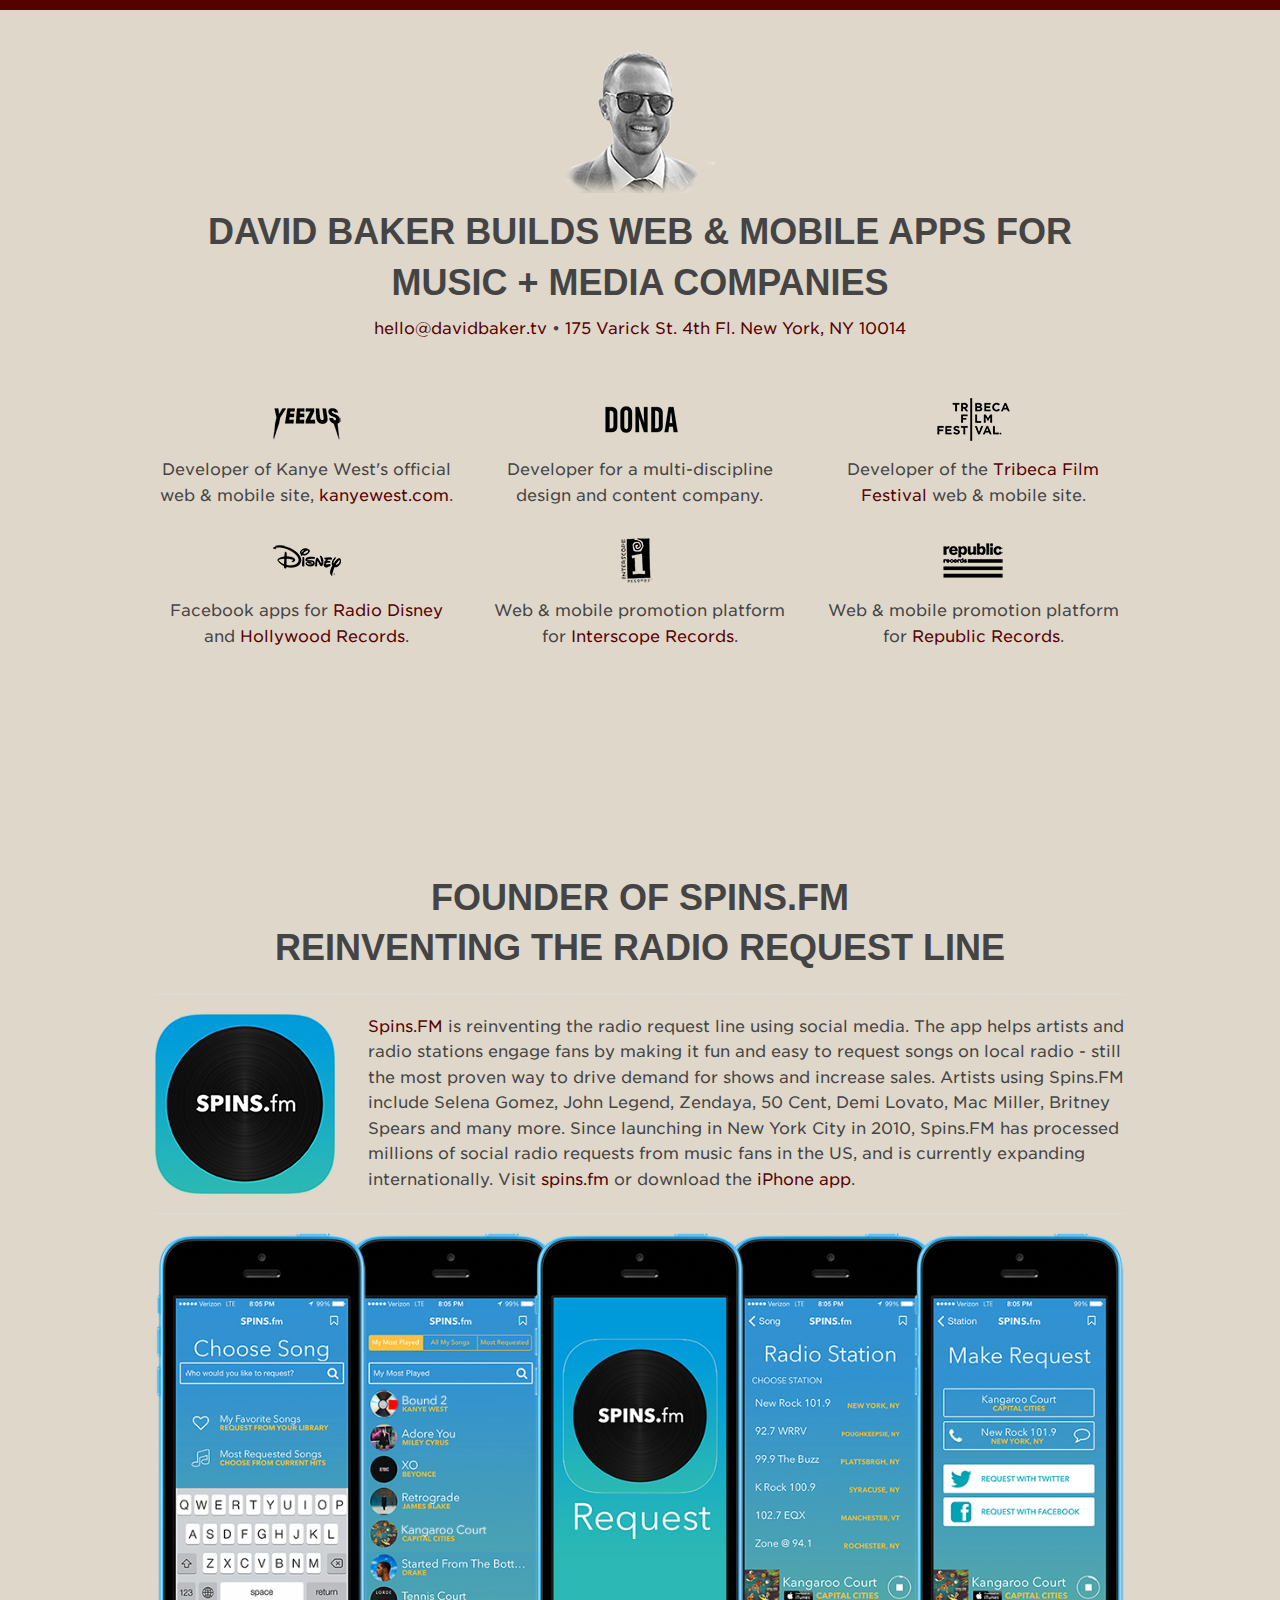
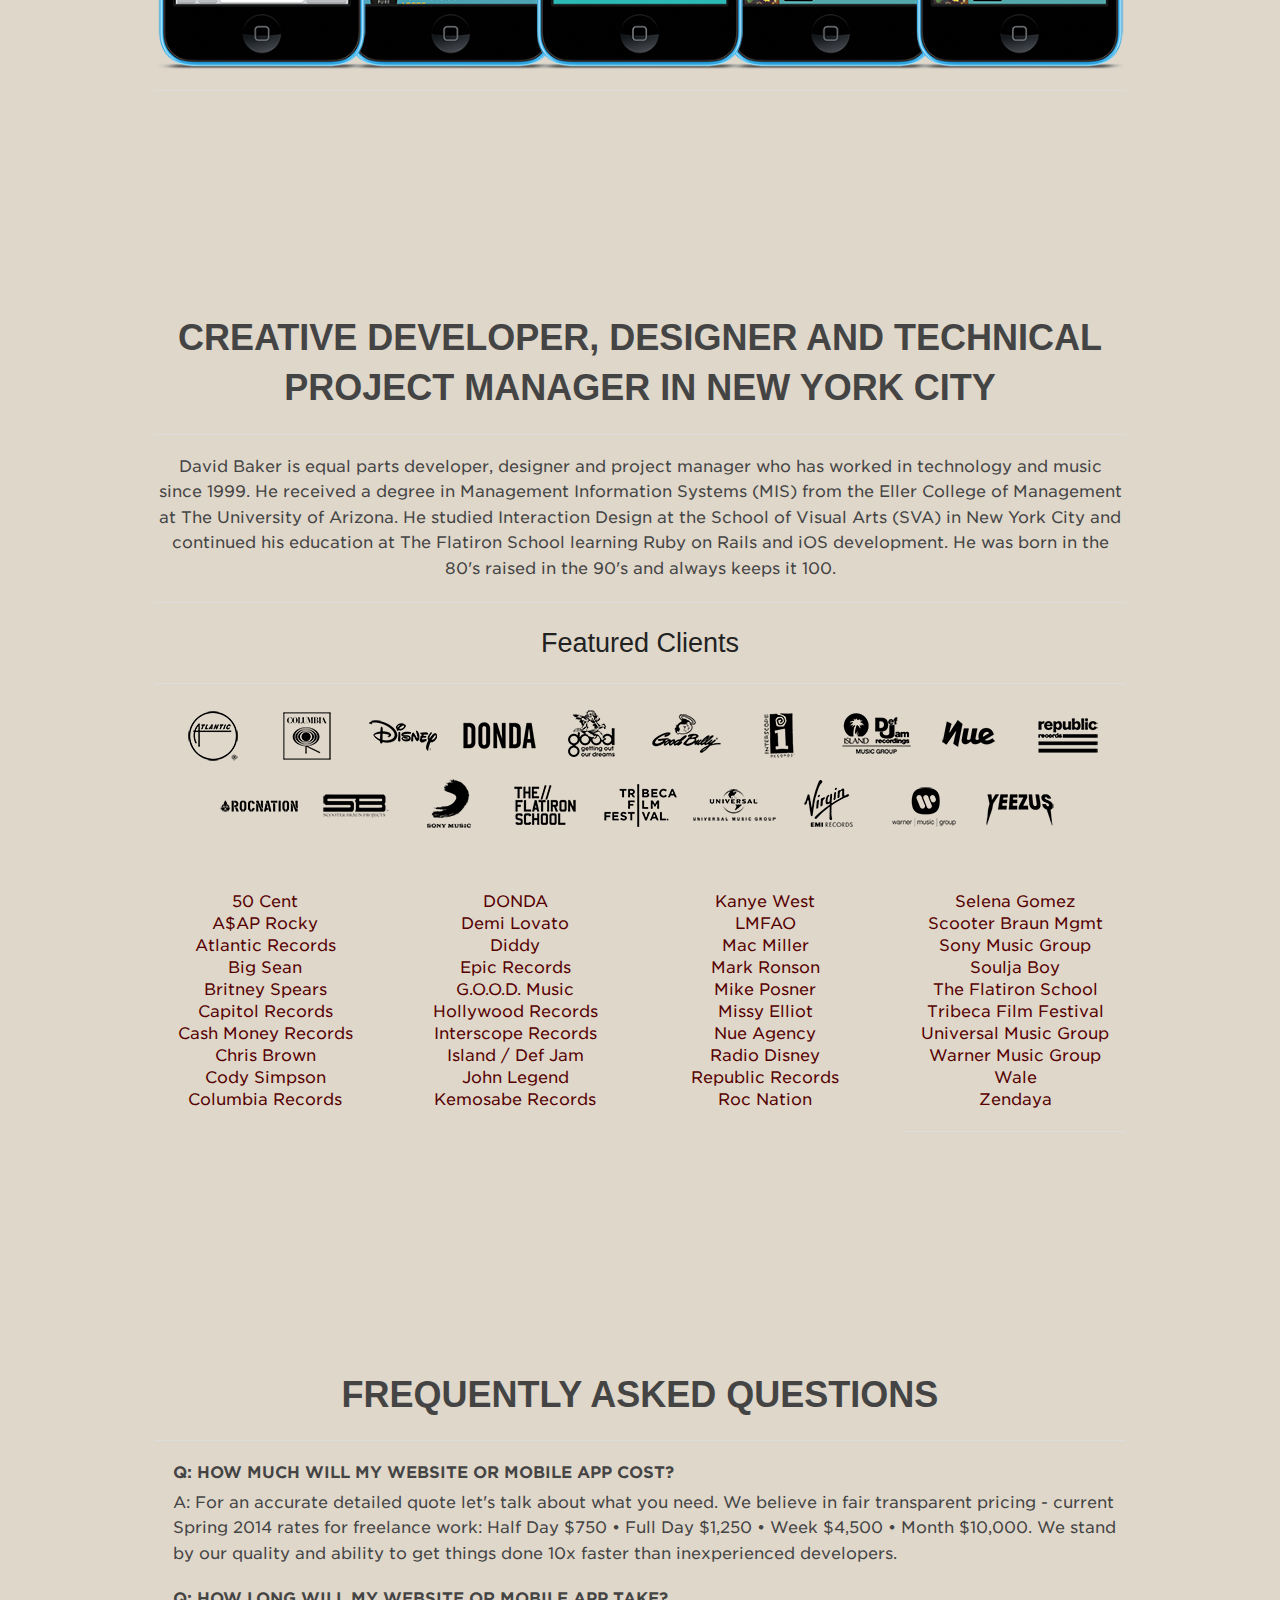
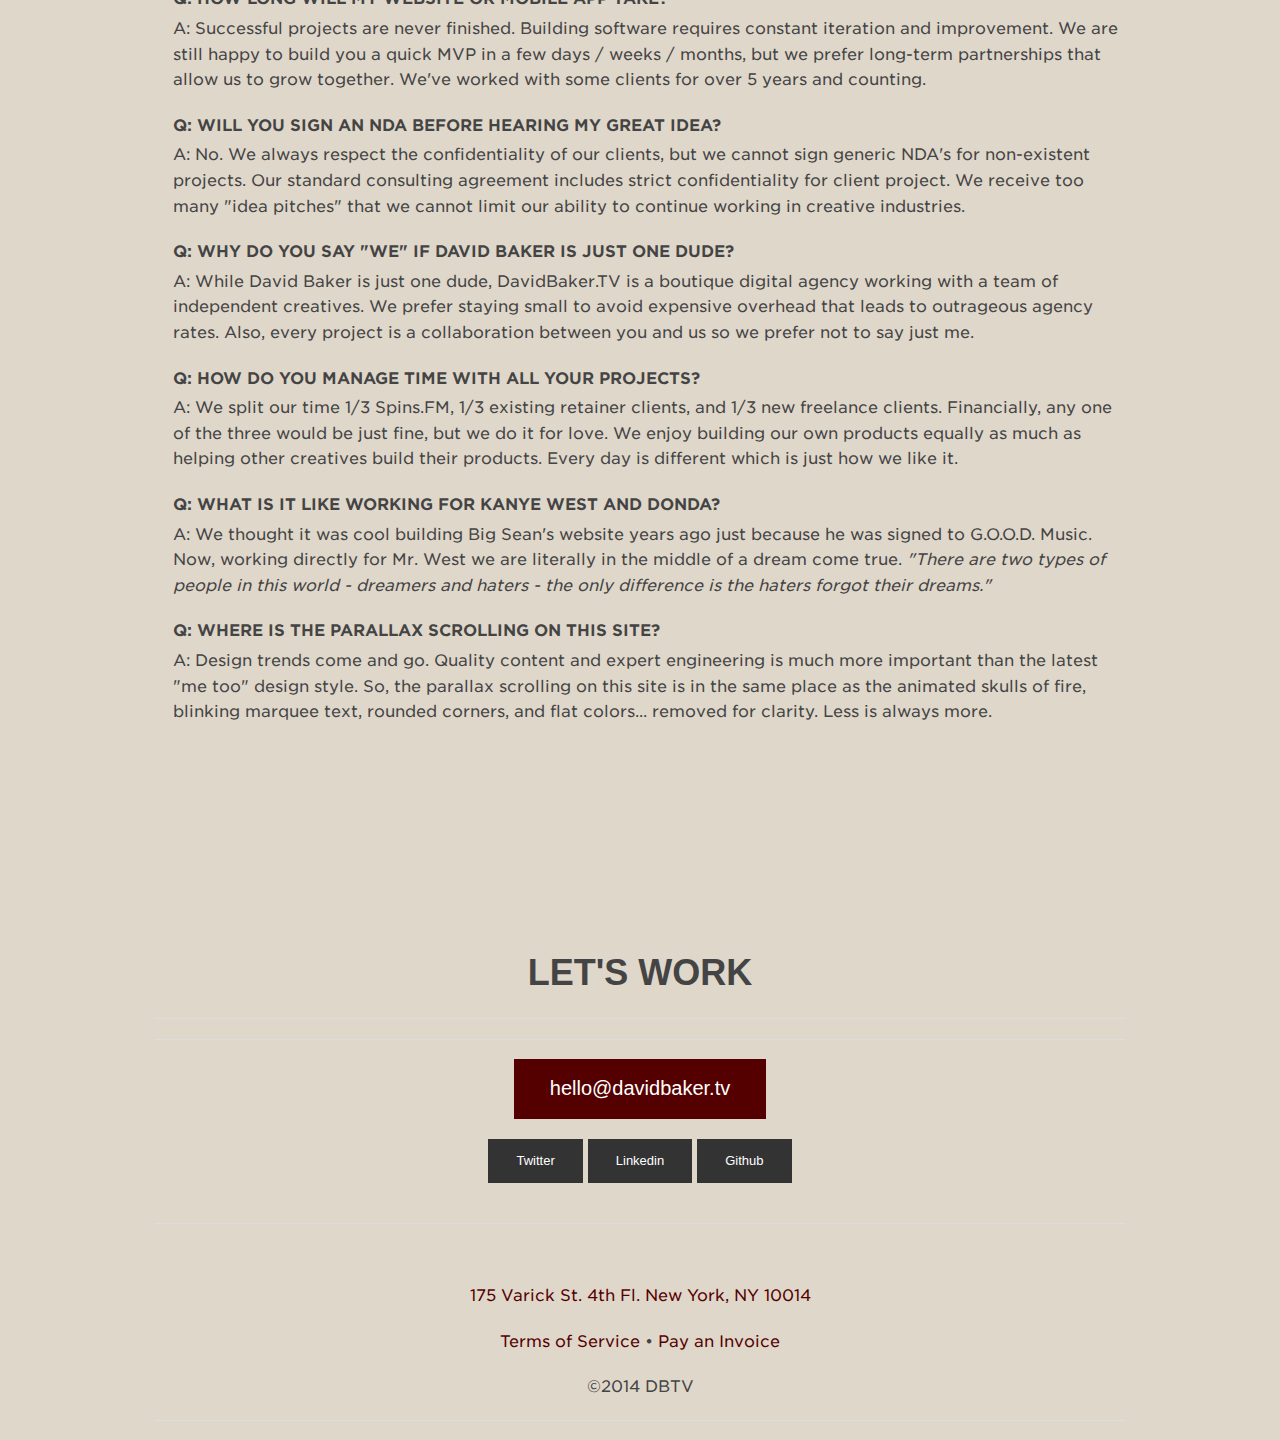
==== commit 34908e78: "reorder FAQ" ====
--- a/index.html
+++ b/index.html
@@ -201,11 +201,11 @@
           <p class="caps"><b>Q: Why do you say "we" if David Baker is just one dude?</b><br></p>
           <p>A: While David Baker is just one dude, DavidBaker.TV is a boutique digital agency working with a team of independent creatives. We prefer staying small to avoid expensive overhead that leads to outrageous agency rates. Also, every project is a collaboration between you and us so we prefer not to say just me.</p>
 
+          <p class="caps"><b>Q: How do you manage time with all your projects?</b></p>
+          <p>A: We split our time 1/3 Spins.FM, 1/3 existing retainer clients, and 1/3 new freelance clients. Financially, any one of the three would be just fine, but we do it for love. We enjoy building our own products equally as much as helping other creatives build their products. Every day is different which is just how we like it.  </p>
+
           <p class="caps"><b>Q: What is it like working for Kanye West and DONDA?</b></p>
           <p>A: We thought it was cool building Big Sean's website years ago just because he was signed to G.O.O.D. Music. Now, working directly for Mr. West we are literally in the middle of a dream come true. <i>"There are two types of people in this world - dreamers and haters - the only difference is the haters forgot their dreams."</i></p>
-
-          <p class="caps"><b>Q: How do you manage time with all your projects?</b></p>
-          <p>A: We split our time 1/3 Spins.FM, 1/3 existing retainer clients, and 1/3 new freelance clients. Financially, any one of the three would be just fine, but we do it for love. We enjoy building our own products equally as much as helping other creatives build their products. Every day is different which is just how we like it.  </p>
 
           <p class="caps"><b>Q: Where is the parallax scrolling on this site?</b></p>
           <p>A: Design trends come and go. Quality content and expert engineering is much more important than the latest "me too" design style. So, the parallax scrolling on this site is in the same place as the animated skulls of fire, blinking marquee text, rounded corners, and flat colors... removed for clarity. Less is always more.</p>
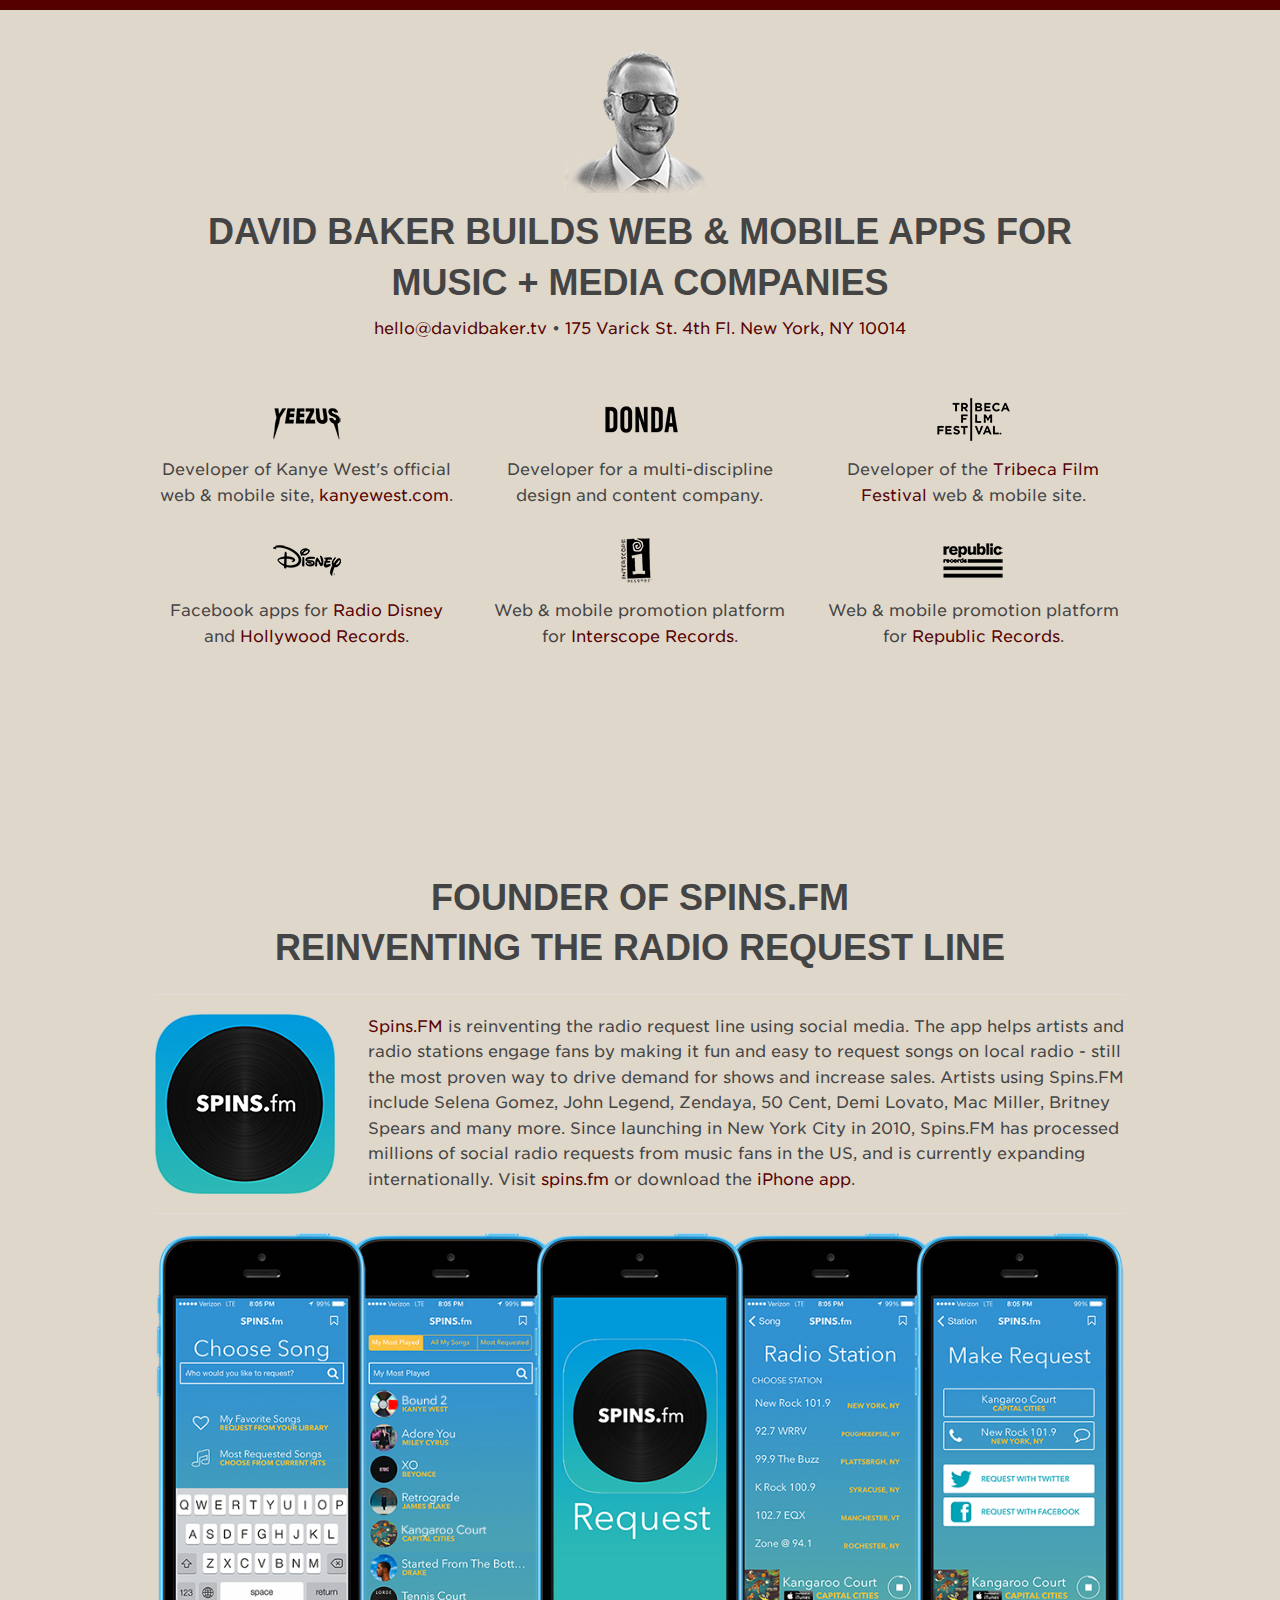
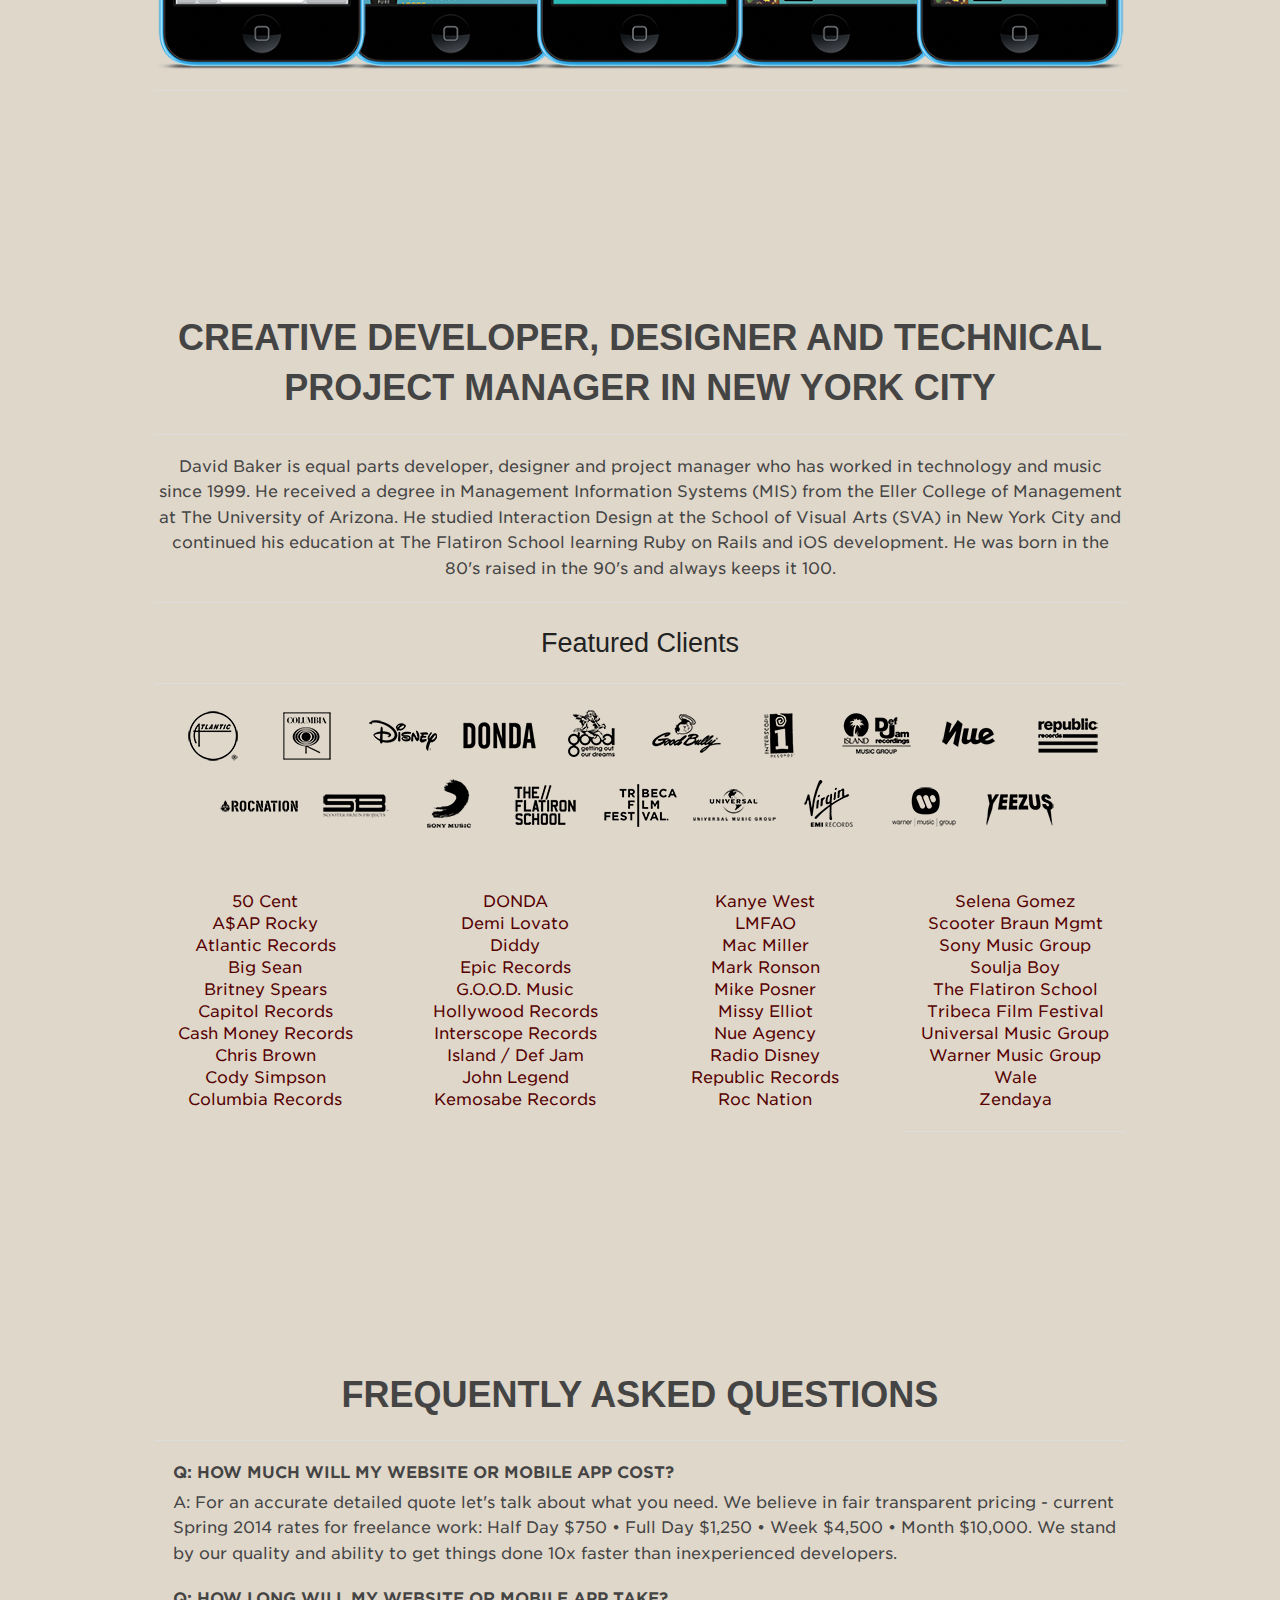
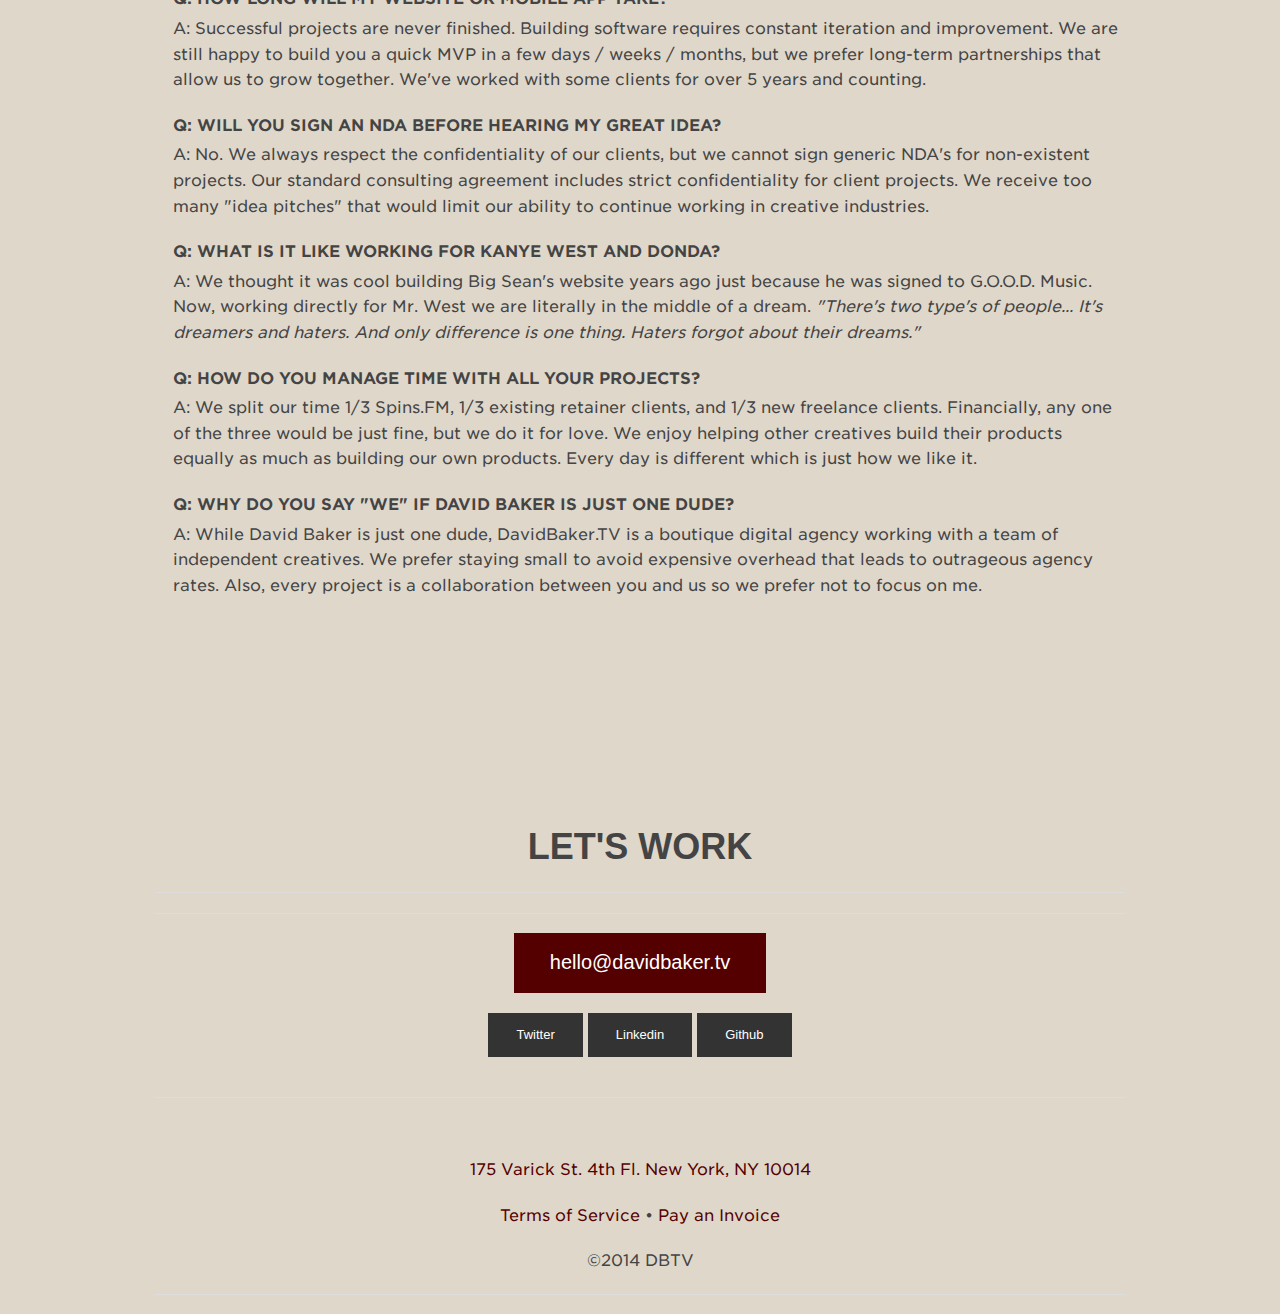
==== commit 233fcc99: "header png to jpg" ====
--- a/index.html
+++ b/index.html
@@ -3,7 +3,7 @@
   <head>
     <meta charset="utf-8" />
     <meta name="viewport" content="width=device-width, initial-scale=1.0" />
-    <title>DavidBaker.TV - David Baker is a creative developer, designer and technical project manager in New York City.</title>
+    <title>DavidBaker.TV - Creative developer, designer and technical project manager in New York City.</title>
     <meta name="description" content="David Baker builds web &amp; mobile apps for music + media companies including Kanye West, DONDA, The Tribeca Film Festival, Interscope Records, and Republic Records." />
     <meta name="keywords" content="David Baker, DavidBaker.TV, DavidBakerTV, David Baker New York, Technical Project Manager New York City, Technical Project Manager NYC, Technical Project Manager Brooklyn, David Baker Arizona, David Baker UofA" />
     <meta name="author" content="David Baker" />
@@ -23,7 +23,7 @@
         
     <div class="row">
       <div class="small-12 columns text-center">
-        <img class="dbtv" src="img/dbtv.png">
+        <img class="dbtv" src="img/dbtv.jpg">
         <h3 class="tagline">David Baker builds web &amp; mobile apps for music + media companies</h3>
         <p><a href="mailto:hello@davidbaker.tv">hello@davidbaker.tv</a> &bull; <a href="https://goo.gl/maps/thk0T">175 Varick St. 4th Fl. New York, NY 10014</a><br /><br /></p>
         <div class="row">
@@ -196,19 +196,16 @@
           <p>A: Successful projects are never finished. Building software requires constant iteration and improvement. We are still happy to build you a quick MVP in a few days / weeks / months, but we prefer long-term partnerships that allow us to grow together. We've worked with some clients for over 5 years and counting.</p>
 
           <p class="caps"><b>Q: Will you sign an NDA before hearing my great idea?</b><br></p>
-          <p>A: No. We always respect the confidentiality of our clients, but we cannot sign generic NDA's for non-existent projects. Our standard consulting agreement includes strict confidentiality for client project. We receive too many "idea pitches" that we cannot limit our ability to continue working in creative industries.</p>
+          <p>A: No. We always respect the confidentiality of our clients, but we cannot sign generic NDA's for non-existent projects. Our standard consulting agreement includes strict confidentiality for client projects. We receive too many "idea pitches" that would limit our ability to continue working in creative industries.</p>
+
+          <p class="caps"><b>Q: What is it like working for Kanye West and DONDA?</b></p>
+          <p>A: We thought it was cool building Big Sean's website years ago just because he was signed to G.O.O.D. Music. Now, working directly for Mr. West we are literally in the middle of a dream. <i>"There's two type's of people... It's dreamers and haters. And only difference is one thing. Haters forgot about their dreams."</i></p>
+
+          <p class="caps"><b>Q: How do you manage time with all your projects?</b></p>
+          <p>A: We split our time 1/3 Spins.FM, 1/3 existing retainer clients, and 1/3 new freelance clients. Financially, any one of the three would be just fine, but we do it for love. We enjoy helping other creatives build their products equally as much as building our own products. Every day is different which is just how we like it. </p>
 
           <p class="caps"><b>Q: Why do you say "we" if David Baker is just one dude?</b><br></p>
-          <p>A: While David Baker is just one dude, DavidBaker.TV is a boutique digital agency working with a team of independent creatives. We prefer staying small to avoid expensive overhead that leads to outrageous agency rates. Also, every project is a collaboration between you and us so we prefer not to say just me.</p>
-
-          <p class="caps"><b>Q: How do you manage time with all your projects?</b></p>
-          <p>A: We split our time 1/3 Spins.FM, 1/3 existing retainer clients, and 1/3 new freelance clients. Financially, any one of the three would be just fine, but we do it for love. We enjoy building our own products equally as much as helping other creatives build their products. Every day is different which is just how we like it.  </p>
-
-          <p class="caps"><b>Q: What is it like working for Kanye West and DONDA?</b></p>
-          <p>A: We thought it was cool building Big Sean's website years ago just because he was signed to G.O.O.D. Music. Now, working directly for Mr. West we are literally in the middle of a dream come true. <i>"There are two types of people in this world - dreamers and haters - the only difference is the haters forgot their dreams."</i></p>
-
-          <p class="caps"><b>Q: Where is the parallax scrolling on this site?</b></p>
-          <p>A: Design trends come and go. Quality content and expert engineering is much more important than the latest "me too" design style. So, the parallax scrolling on this site is in the same place as the animated skulls of fire, blinking marquee text, rounded corners, and flat colors... removed for clarity. Less is always more.</p>
+          <p>A: While David Baker is just one dude, DavidBaker.TV is a boutique digital agency working with a team of independent creatives. We prefer staying small to avoid expensive overhead that leads to outrageous agency rates. Also, every project is a collaboration between you and us so we prefer not to focus on me.</p>
 
         </ul>
       </div>
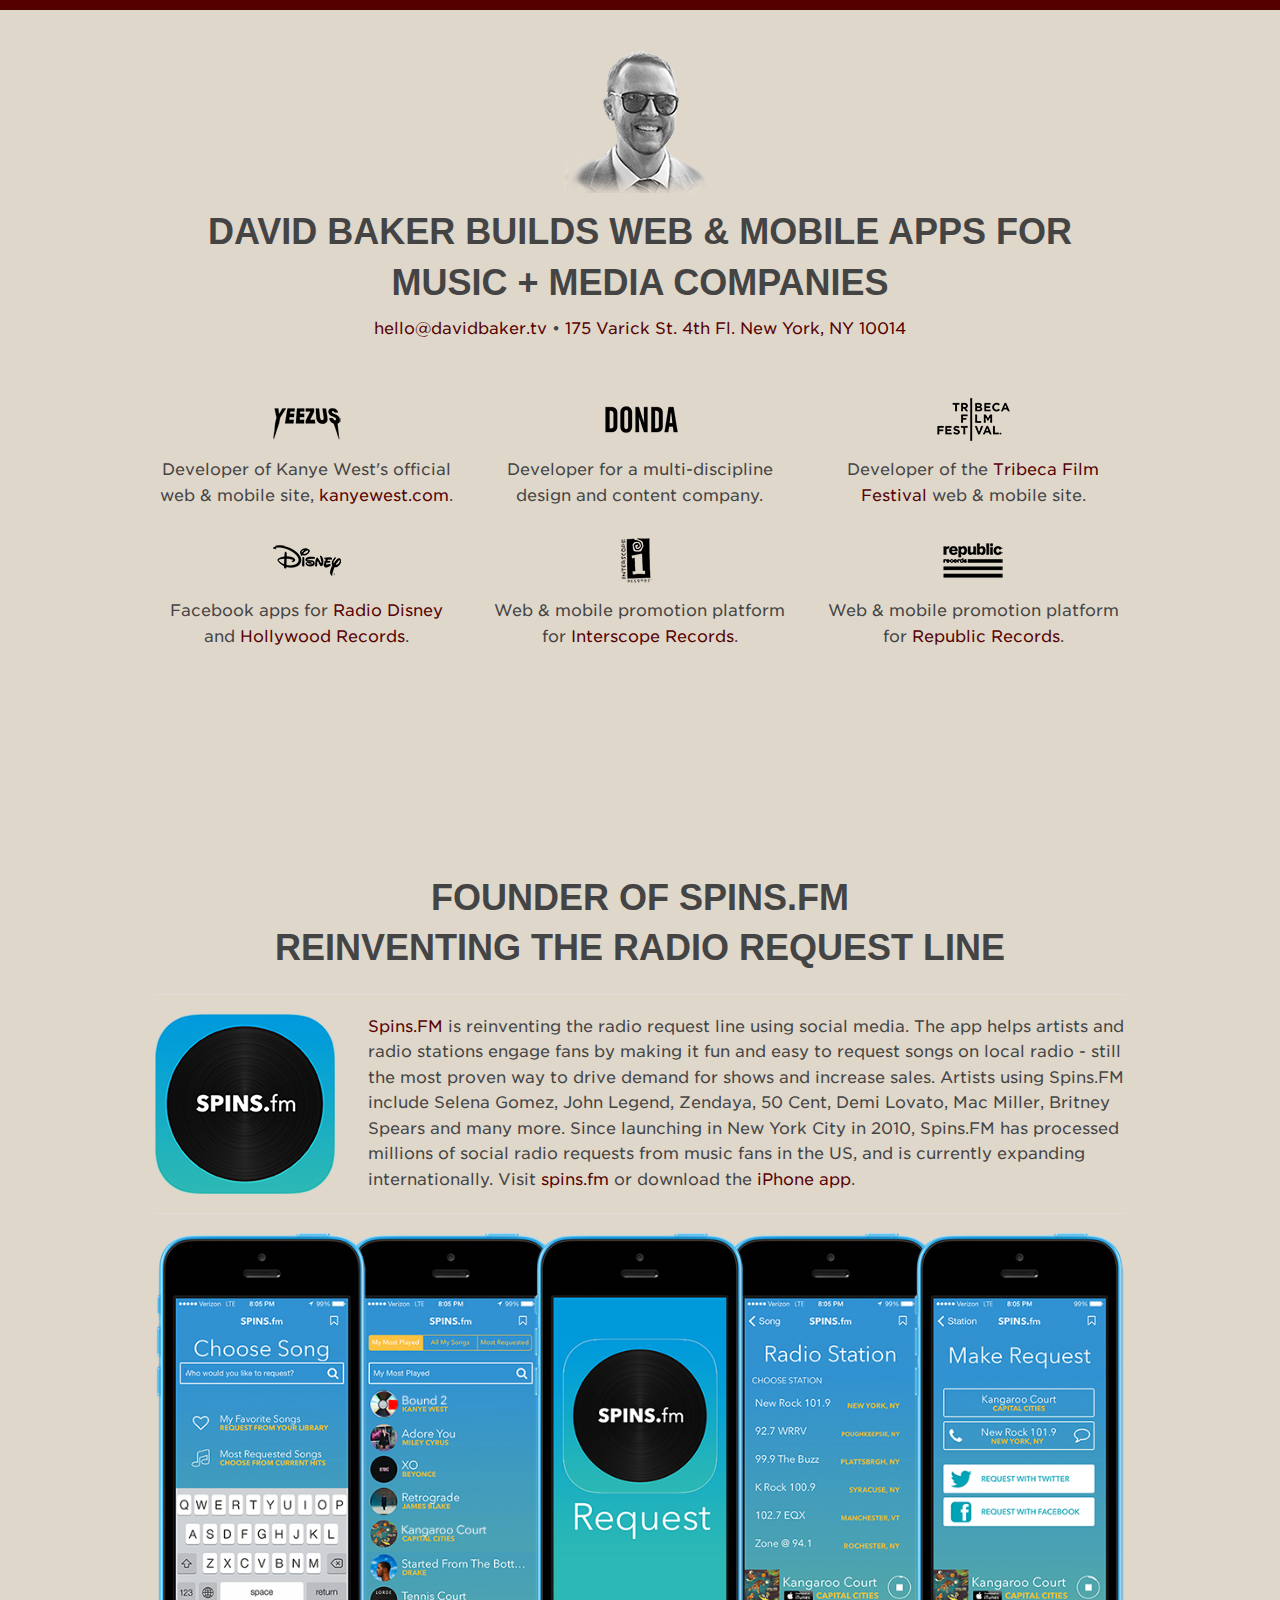
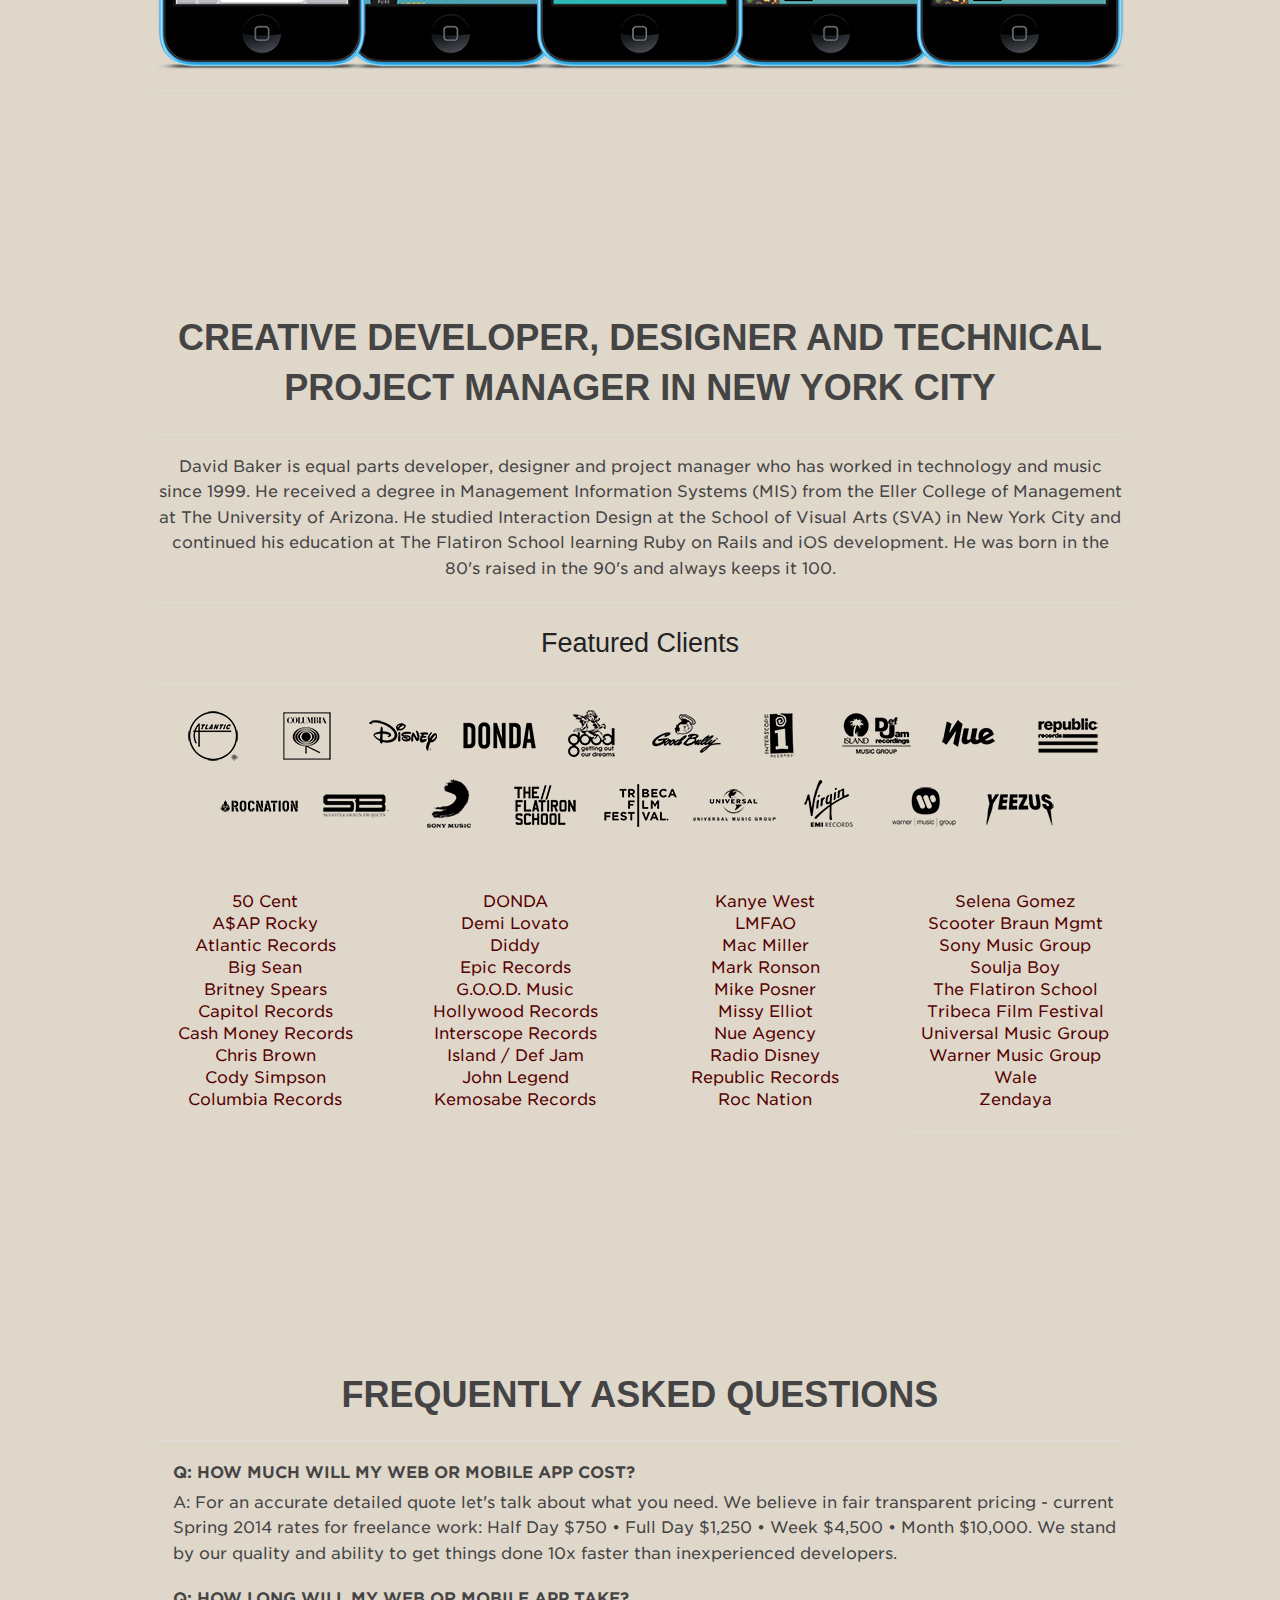
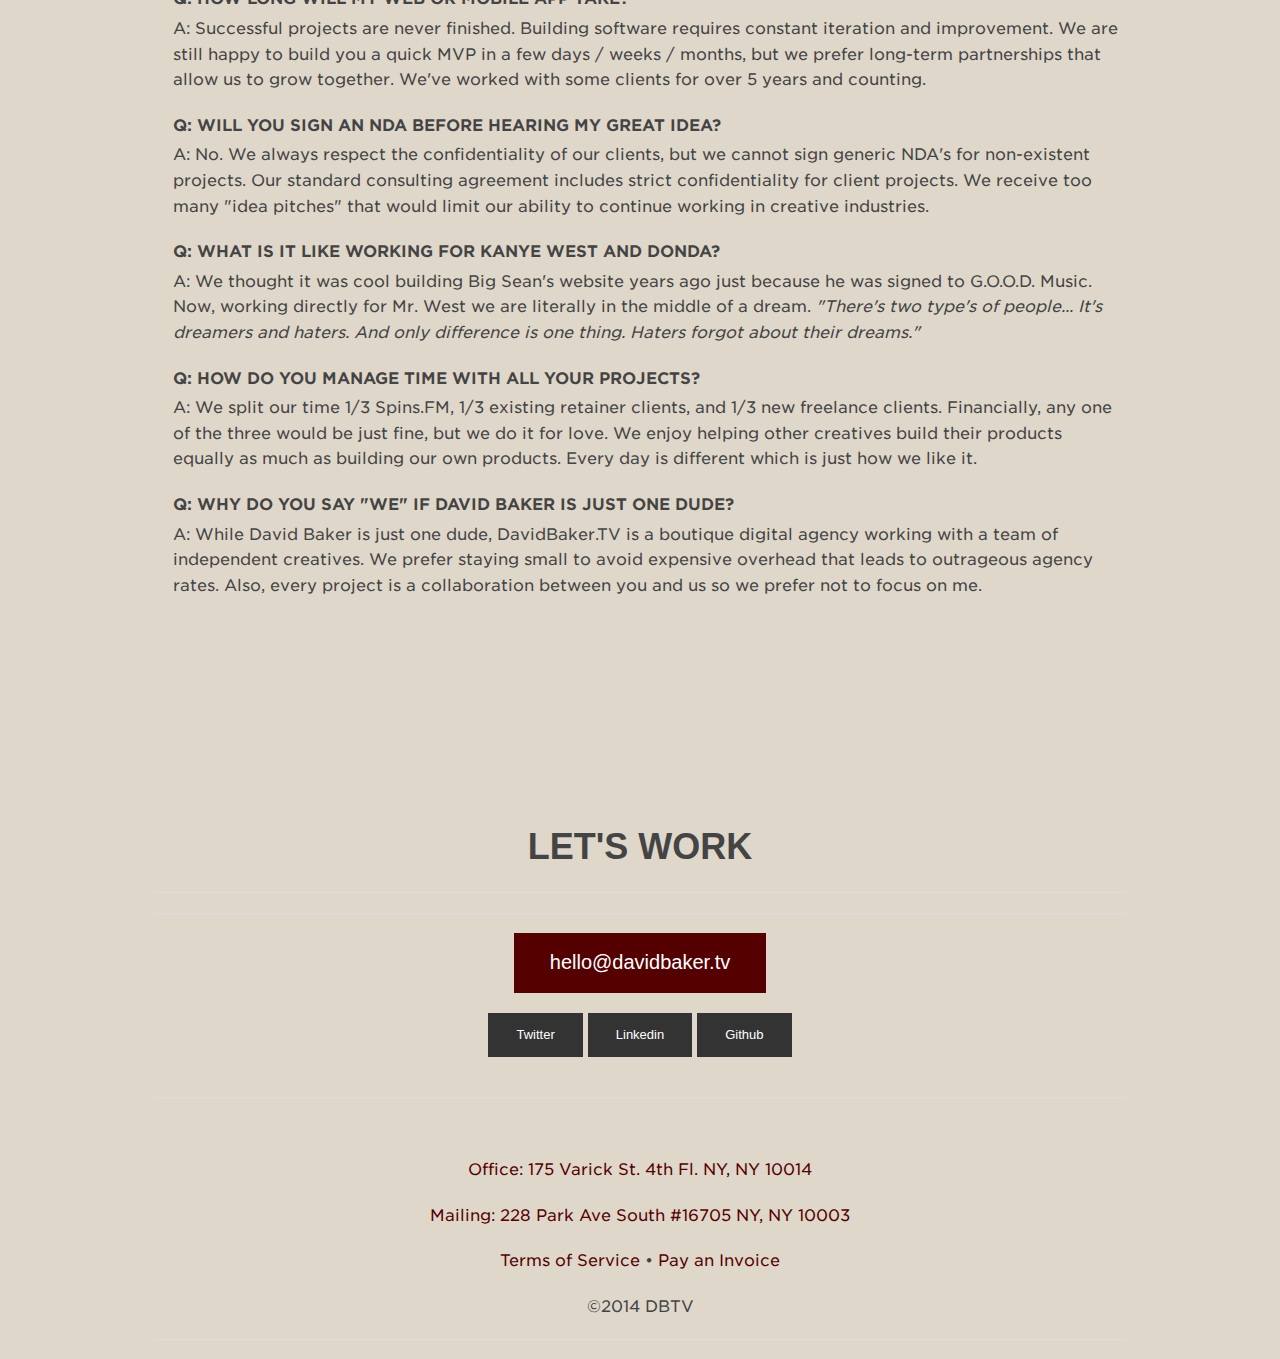
==== commit a15add83: "update footer address" ====
--- a/index.html
+++ b/index.html
@@ -3,6 +3,17 @@
   <head>
     <meta charset="utf-8" />
     <meta name="viewport" content="width=device-width, initial-scale=1.0" />
+<!-- 
+__/\\\\\\\\\\\\_____/\\\\\\\\\\\\\____/\\\\\\\\\\\\\\\__/\\\________/\\\_        
+ _\/\\\////////\\\__\/\\\/////////\\\_\///////\\\/////__\/\\\_______\/\\\_       
+  _\/\\\______\//\\\_\/\\\_______\/\\\_______\/\\\_______\//\\\______/\\\__      
+   _\/\\\_______\/\\\_\/\\\\\\\\\\\\\\________\/\\\________\//\\\____/\\\___     
+    _\/\\\_______\/\\\_\/\\\/////////\\\_______\/\\\_________\//\\\__/\\\____    
+     _\/\\\_______\/\\\_\/\\\_______\/\\\_______\/\\\__________\//\\\/\\\_____   
+      _\/\\\_______/\\\__\/\\\_______\/\\\_______\/\\\___________\//\\\\\______  
+       _\/\\\\\\\\\\\\/___\/\\\\\\\\\\\\\/________\/\\\____________\//\\\_______ 
+        _\////////////_____\/////////////__________\///______________\///________
+        -->
     <title>DavidBaker.TV - Creative developer, designer and technical project manager in New York City.</title>
     <meta name="description" content="David Baker builds web &amp; mobile apps for music + media companies including Kanye West, DONDA, The Tribeca Film Festival, Interscope Records, and Republic Records." />
     <meta name="keywords" content="David Baker, DavidBaker.TV, DavidBakerTV, David Baker New York, Technical Project Manager New York City, Technical Project Manager NYC, Technical Project Manager Brooklyn, David Baker Arizona, David Baker UofA" />
@@ -10,7 +21,6 @@
     <link rel="shortcut icon" href="img/favicon-2014.ico" type="image/x-icon">
     <link rel="icon" href="img/favicon-2014.ico" type="image/x-icon">
     <link rel="stylesheet" href="css/2014-foundation.min.css" />
-    <link rel="stylesheet" href="css/2014-animate.css.css" />
     <link rel="stylesheet" href="css/2014-style.css" />
     <script src="js/vendor/2014-modernizr.min.js"></script>
     <script type="text/javascript">
@@ -189,10 +199,10 @@
     <div class="row">
       <div class="small-12 columns text-left">
         <ul>
-          <p class="caps"><b>Q: How much will my website or mobile app cost?</b></p>
+          <p class="caps"><b>Q: How much will my web or mobile app cost?</b></p>
           <p>A: For an accurate detailed quote let's talk about what you need. We believe in fair transparent pricing - current Spring 2014 rates for freelance work: Half Day $750 &bull; Full Day $1,250 &bull; Week $4,500 &bull; Month $10,000. We stand by our quality and ability to get things done 10x faster than inexperienced developers.</p>
 
-          <p class="caps"><b>Q: How long will my website or mobile app take?</b></p>
+          <p class="caps"><b>Q: How long will my web or mobile app take?</b></p>
           <p>A: Successful projects are never finished. Building software requires constant iteration and improvement. We are still happy to build you a quick MVP in a few days / weeks / months, but we prefer long-term partnerships that allow us to grow together. We've worked with some clients for over 5 years and counting.</p>
 
           <p class="caps"><b>Q: Will you sign an NDA before hearing my great idea?</b><br></p>
@@ -233,7 +243,8 @@
 
     <div class="row">
       <div class="small-12 columns text-center">
-        <p><a href="https://goo.gl/maps/thk0T">175 Varick St. 4th Fl. New York, NY 10014</a></p>
+        <p><a href="https://goo.gl/maps/thk0T">Office: 175 Varick St. 4th Fl. NY, NY 10014</a></p>
+        <p><a href="https://goo.gl/maps/cPvUc">Mailing: 228 Park Ave South #16705 NY, NY 10003</a></p>
         <p><a href="/terms">Terms of Service</a> &bull; <a href="/payment">Pay an Invoice</a></p>
         <p>&copy;2014 DBTV </p>
         <hr />
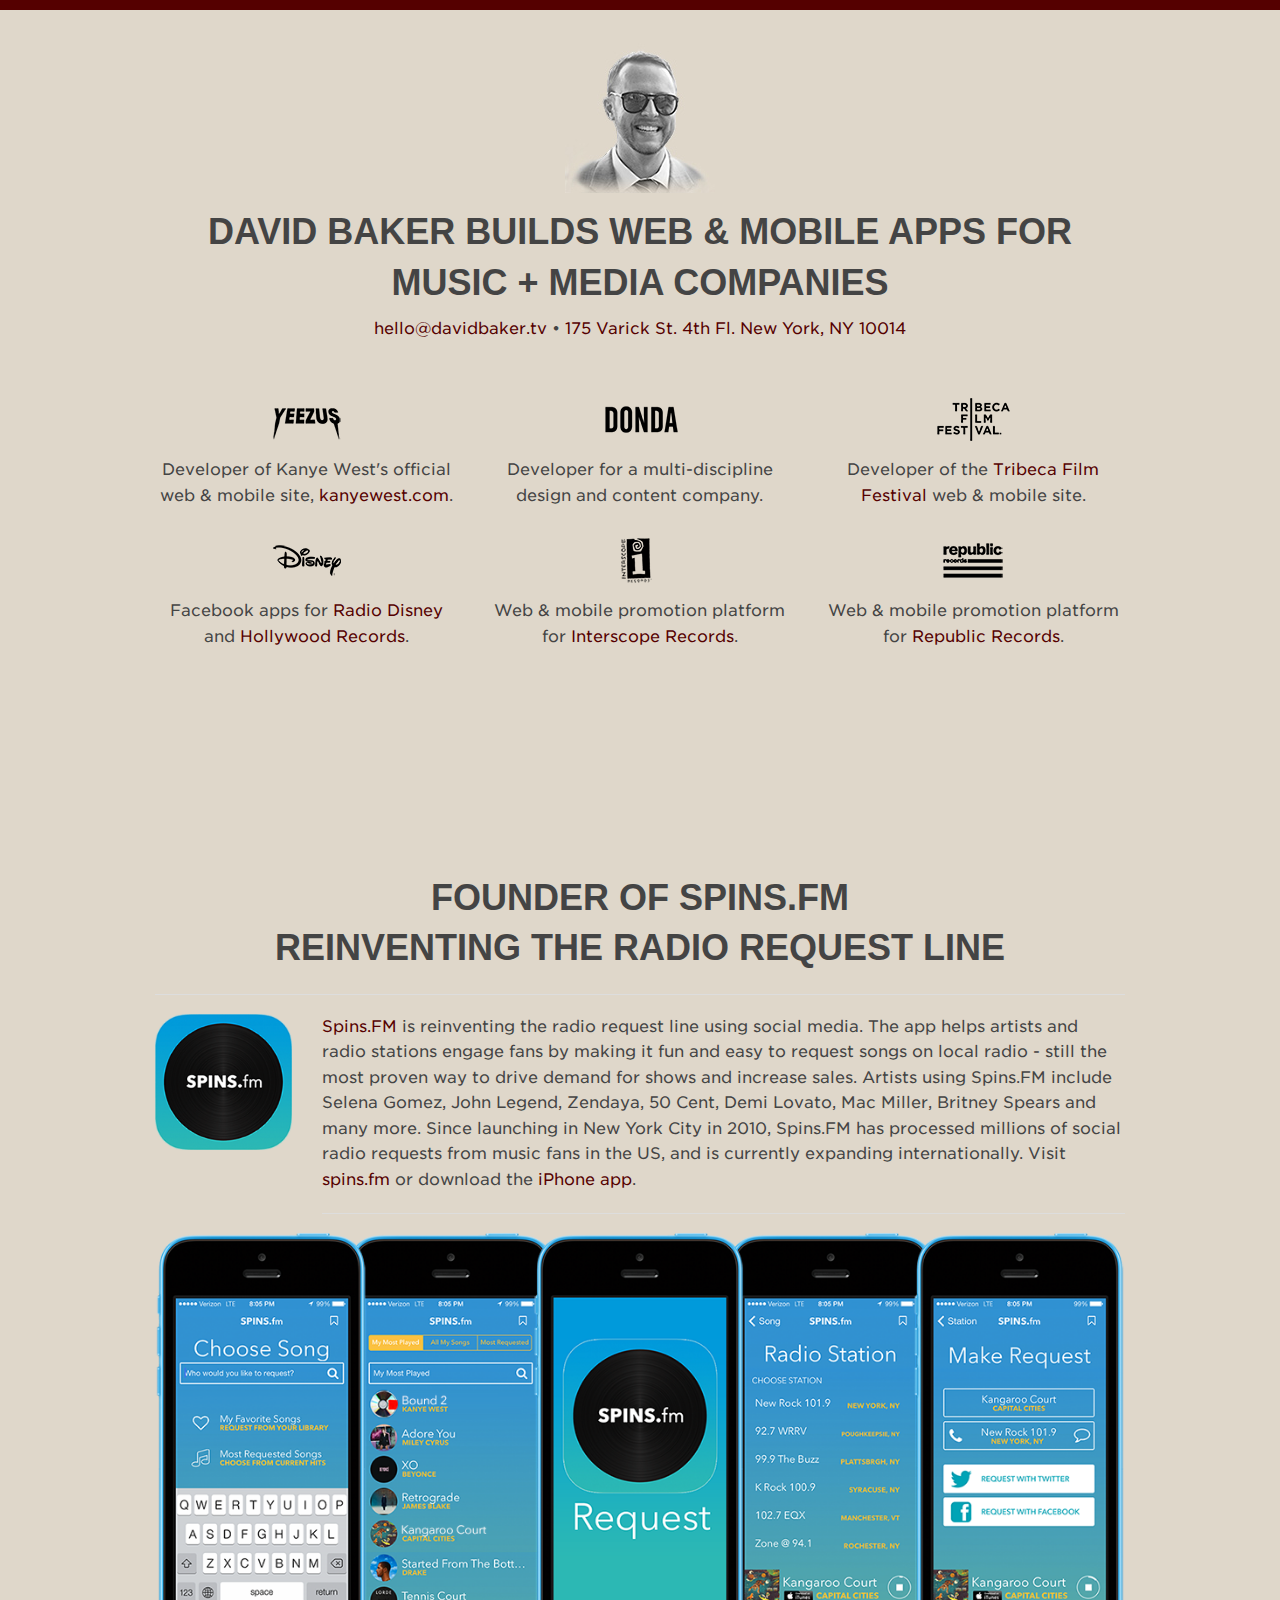
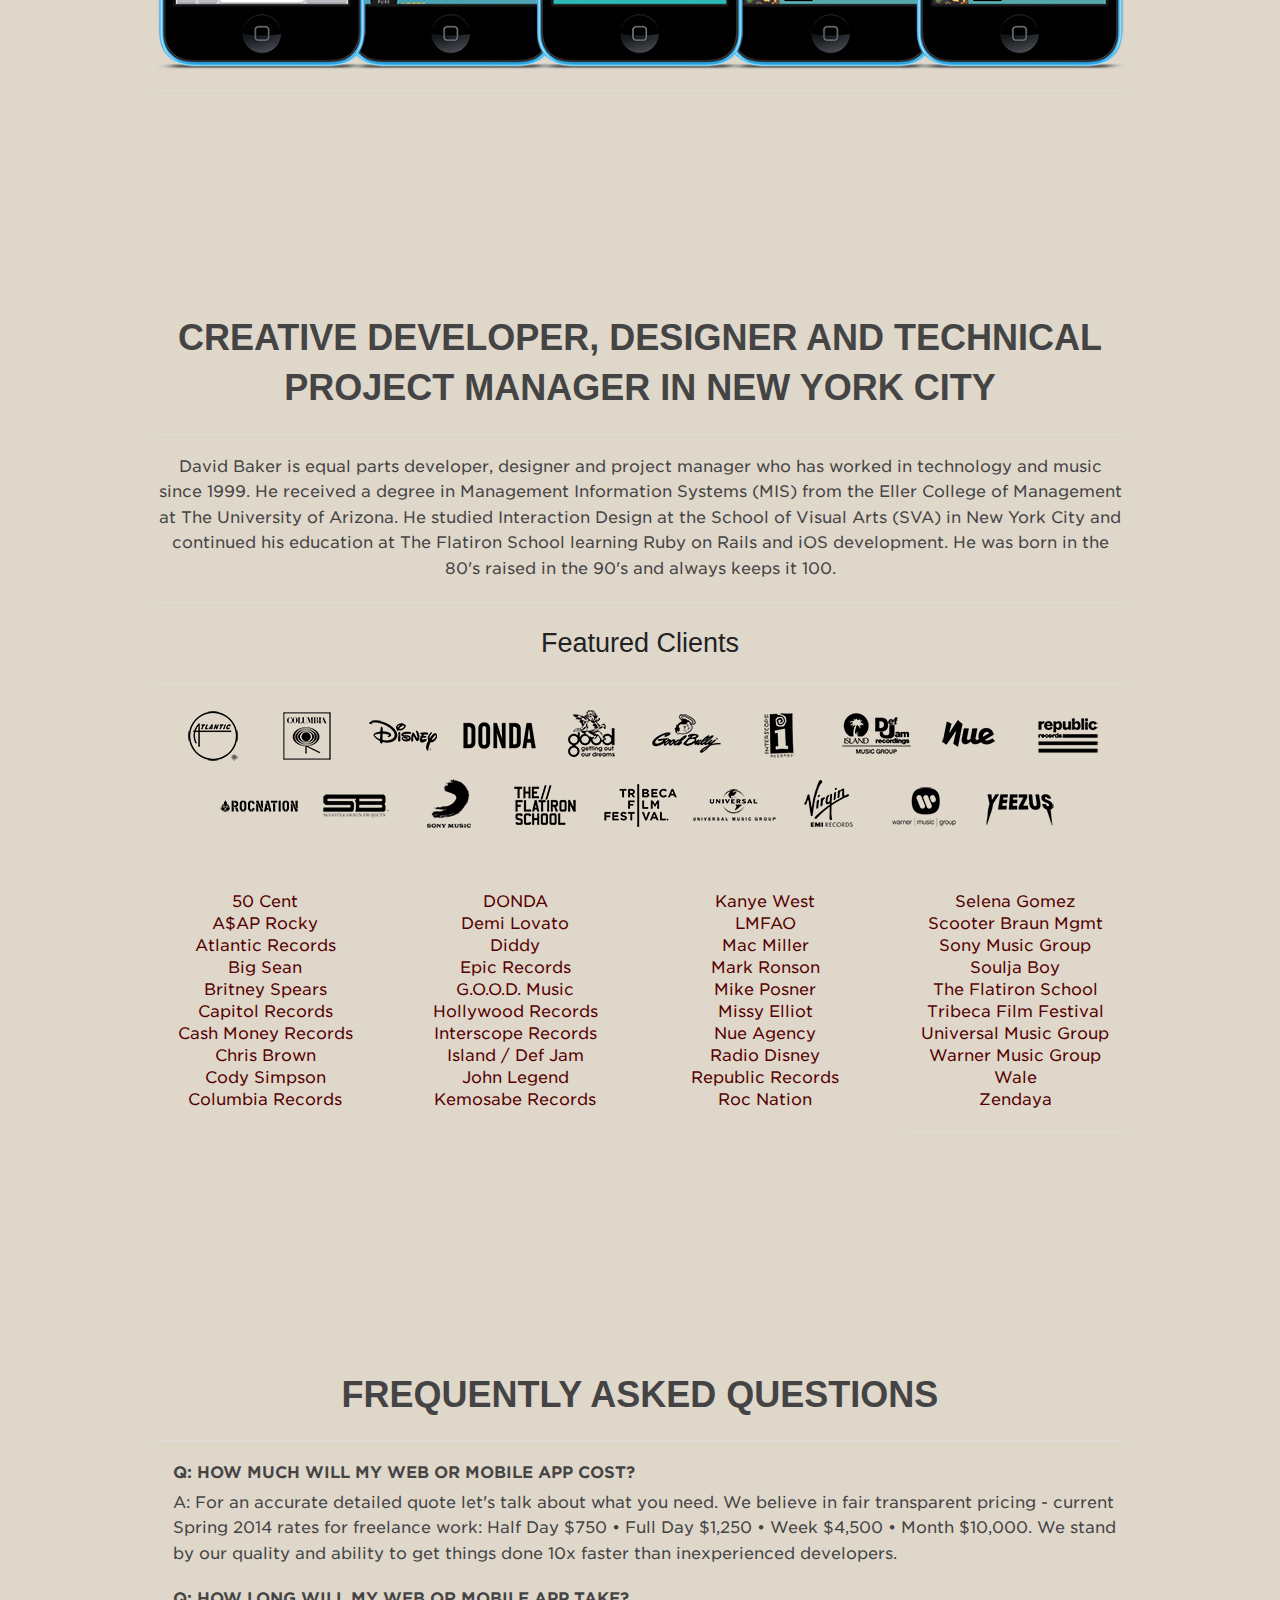
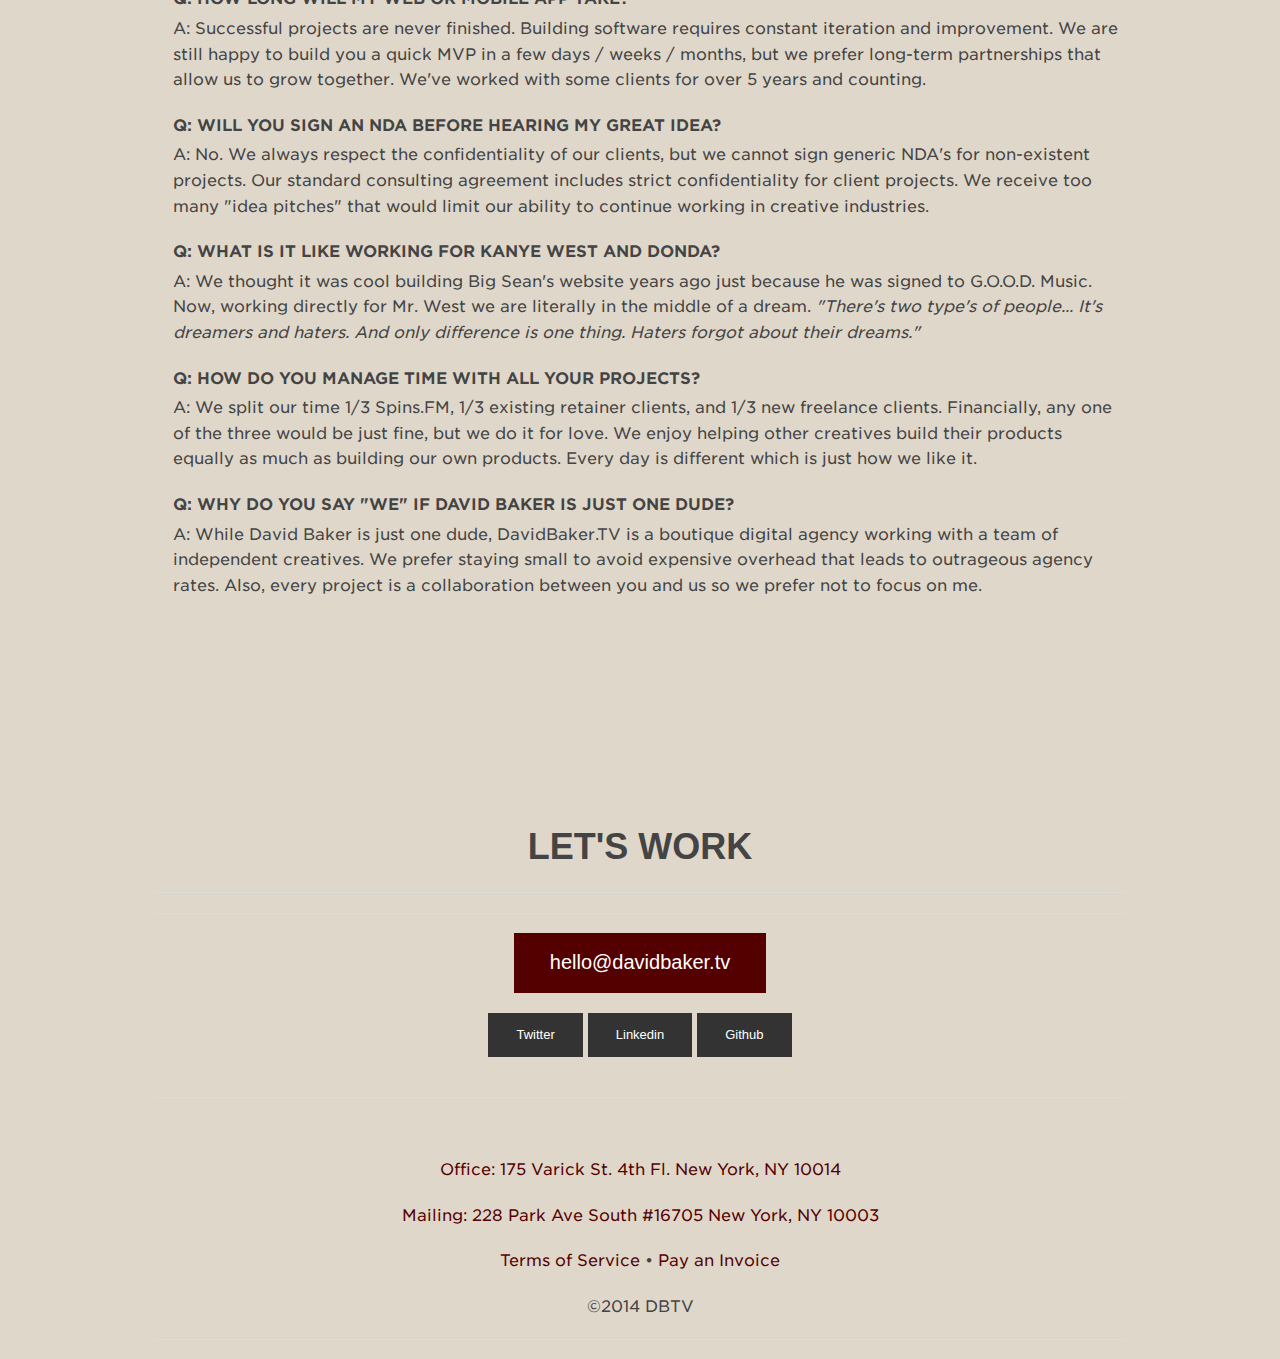
==== commit e300c784: "update spins icon" ====
--- a/index.html
+++ b/index.html
@@ -73,8 +73,11 @@
     </div>     
 
     <div class="row">
-      <div class="small-12 columns">
-        <p><a href="http://spins.fm" target="_blank"><img src="img/spinsfm-app-icon.png" width="180px" height="180px" align="left" style="margin-right: 33px; margin-bottom: 11px; ">Spins.FM</a> is reinventing the radio request line using social media. The app helps artists and radio stations engage fans by making it fun and easy to request songs on local radio - still the most proven way to drive demand for shows and increase sales. Artists using Spins.FM include Selena Gomez, John Legend, Zendaya, 50 Cent, Demi Lovato, Mac Miller, Britney Spears and many more. Since launching in New York City in 2010, Spins.FM has processed millions of social radio requests from music fans in the US, and is currently expanding internationally. Visit <a href="http://spins.fm">spins.fm</a> or download the <a href="http://appsto.re/i6FQ4bF">iPhone app</a>.</p> 
+      <div class="small-2 columns">
+        <a href="http://spins.fm" target="_blank"><img src="img/spinsfm-app-icon.png" width="180px" height="180px"></a>
+      </div>
+      <div class="small-10 columns">
+        <p><a href="http://spins.fm" target="_blank">Spins.FM</a> is reinventing the radio request line using social media. The app helps artists and radio stations engage fans by making it fun and easy to request songs on local radio - still the most proven way to drive demand for shows and increase sales. Artists using Spins.FM include Selena Gomez, John Legend, Zendaya, 50 Cent, Demi Lovato, Mac Miller, Britney Spears and many more. Since launching in New York City in 2010, Spins.FM has processed millions of social radio requests from music fans in the US, and is currently expanding internationally. Visit <a href="http://spins.fm">spins.fm</a> or download the <a href="http://appsto.re/i6FQ4bF">iPhone app</a>.</p> 
         <hr />
       </div>
     </div>     
@@ -243,8 +246,8 @@
 
     <div class="row">
       <div class="small-12 columns text-center">
-        <p><a href="https://goo.gl/maps/thk0T">Office: 175 Varick St. 4th Fl. NY, NY 10014</a></p>
-        <p><a href="https://goo.gl/maps/cPvUc">Mailing: 228 Park Ave South #16705 NY, NY 10003</a></p>
+        <p><a href="https://goo.gl/maps/thk0T">Office: 175 Varick St. 4th Fl. New York, NY 10014</a></p>
+        <p><a href="https://goo.gl/maps/cPvUc">Mailing: 228 Park Ave South #16705 New York, NY 10003</a></p>
         <p><a href="/terms">Terms of Service</a> &bull; <a href="/payment">Pay an Invoice</a></p>
         <p>&copy;2014 DBTV </p>
         <hr />
